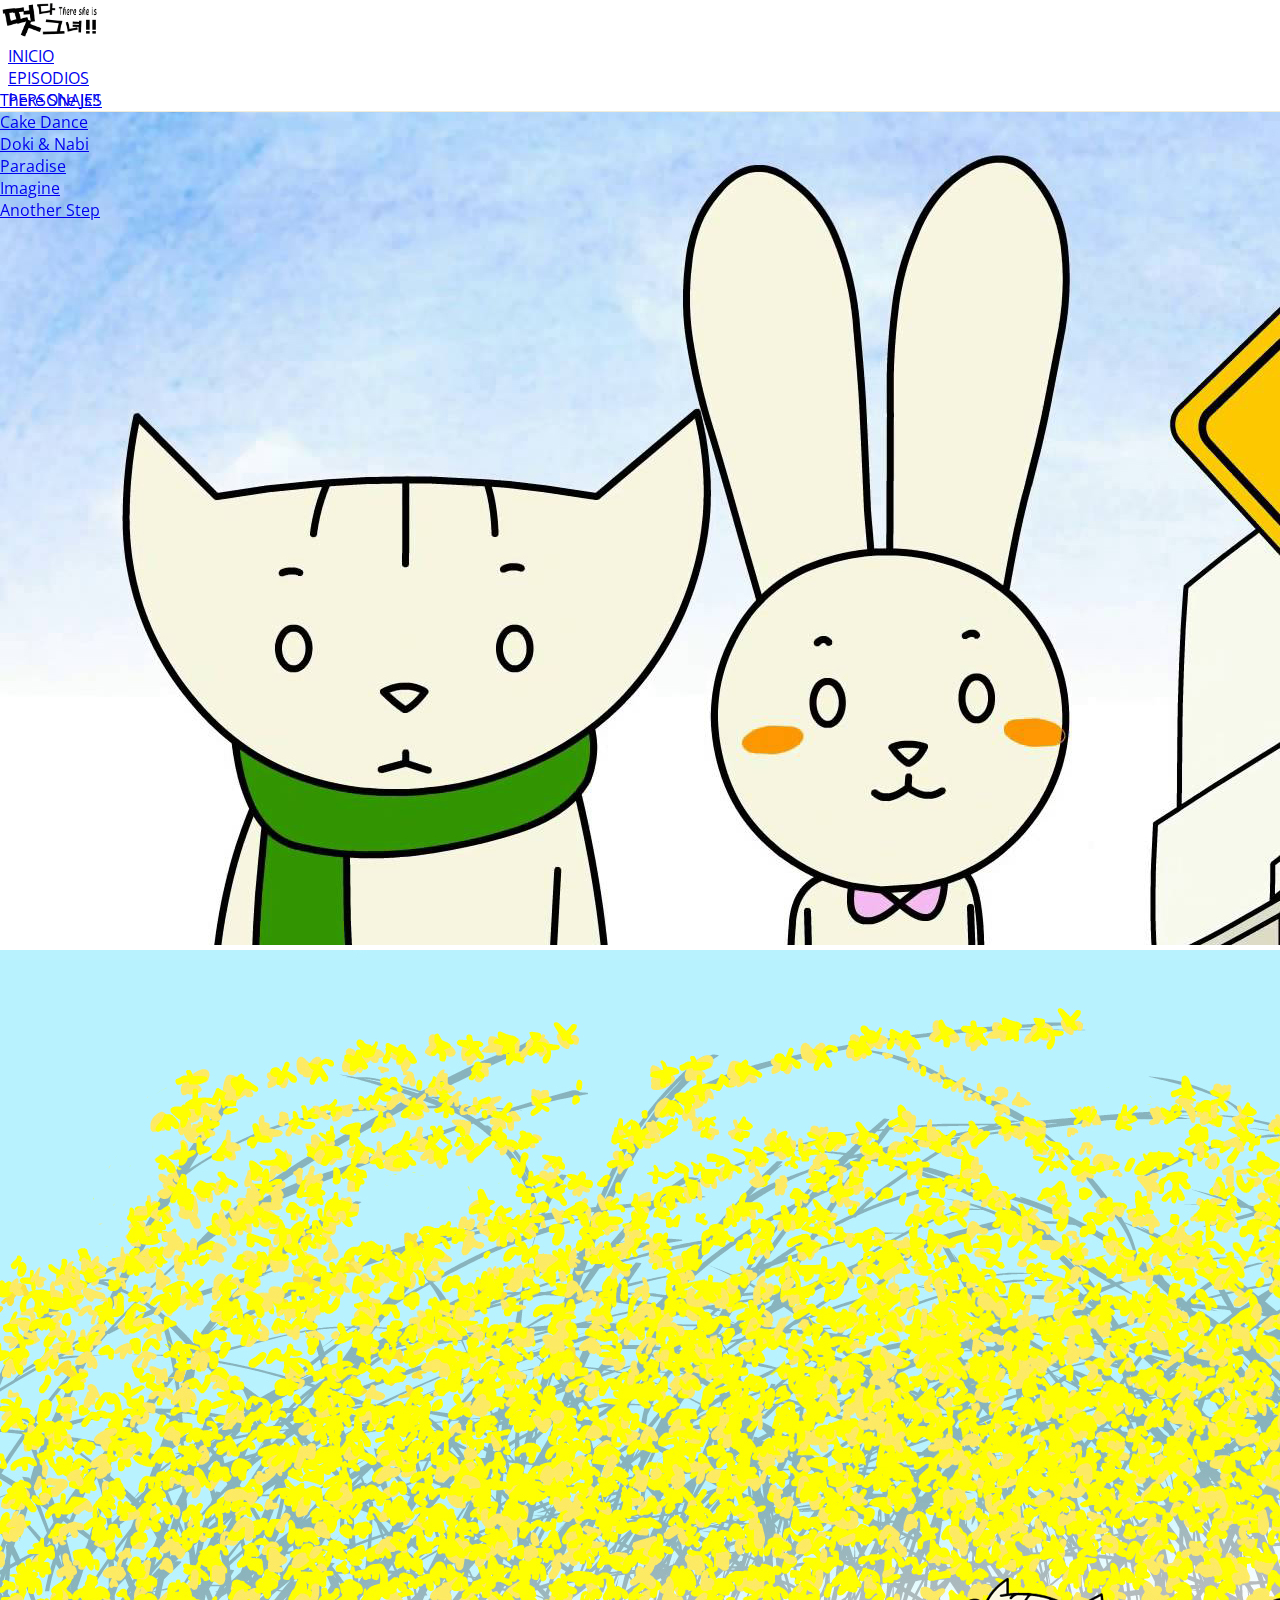
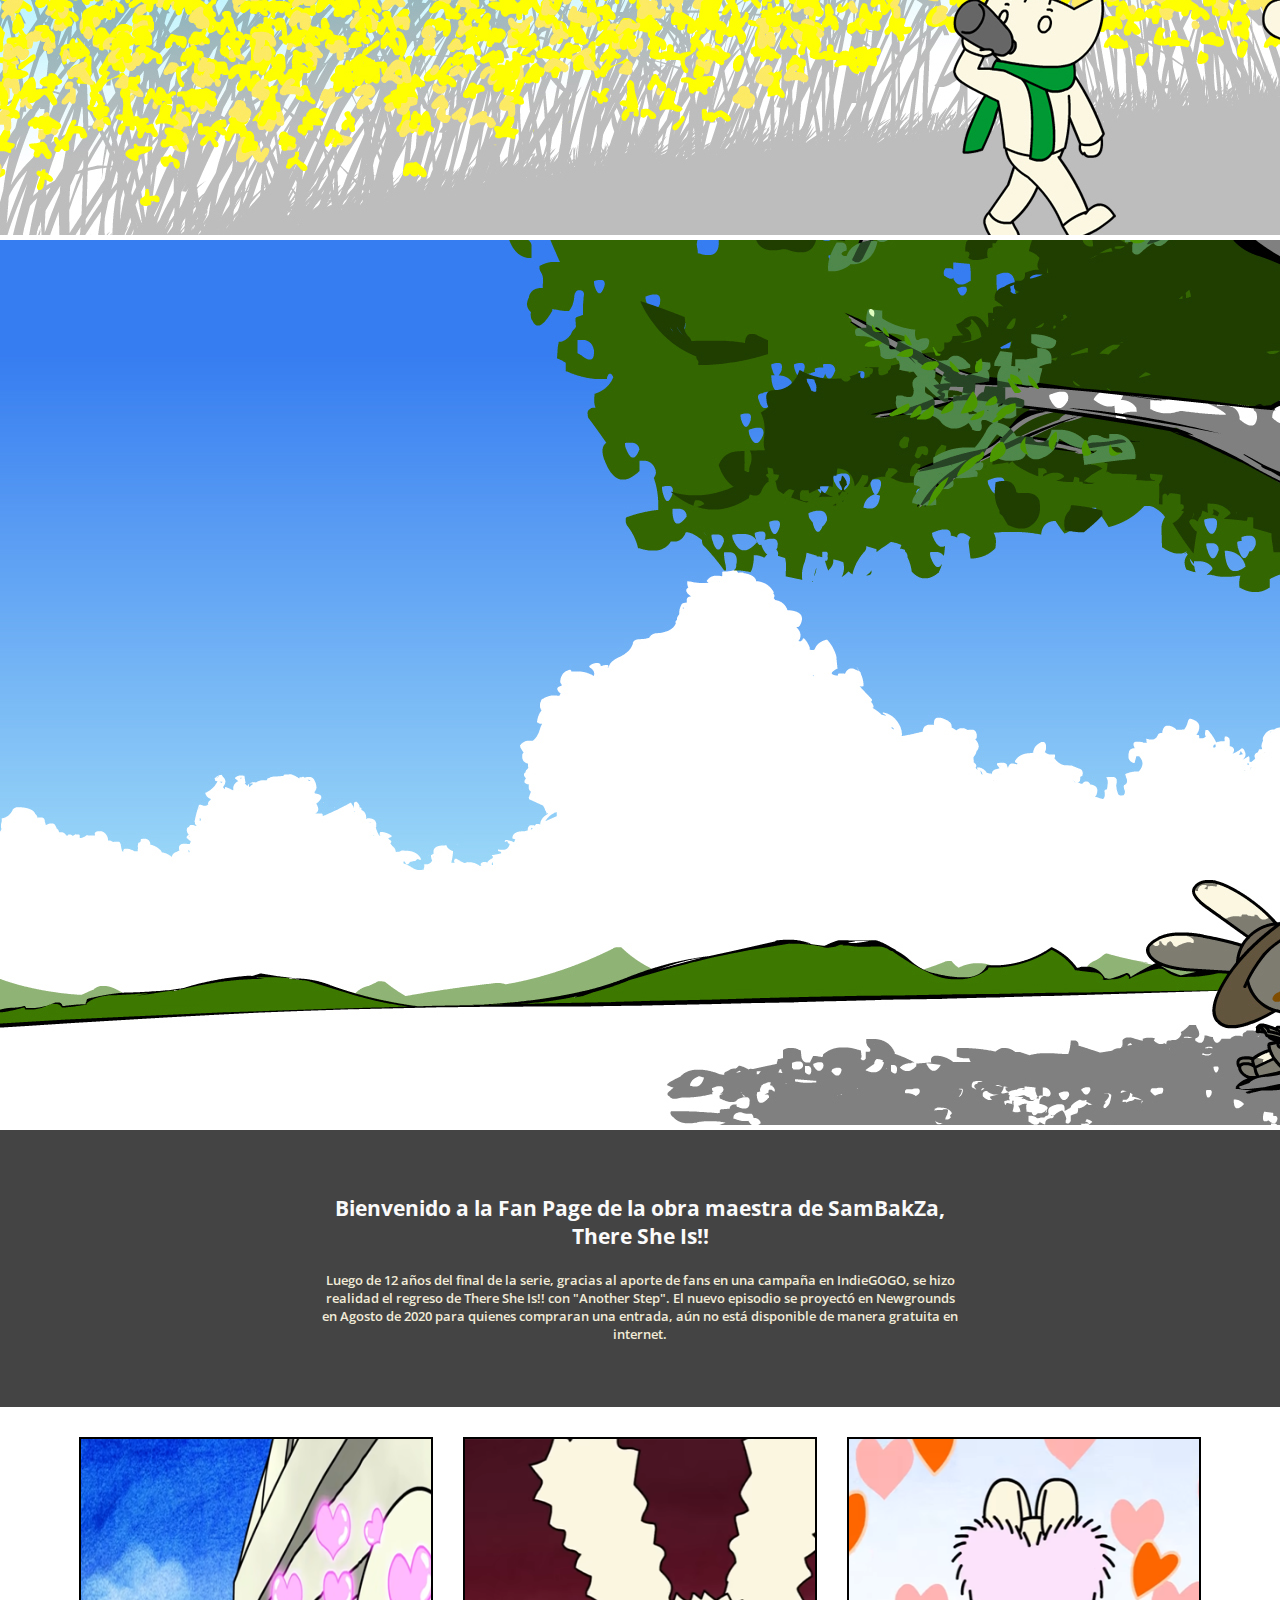
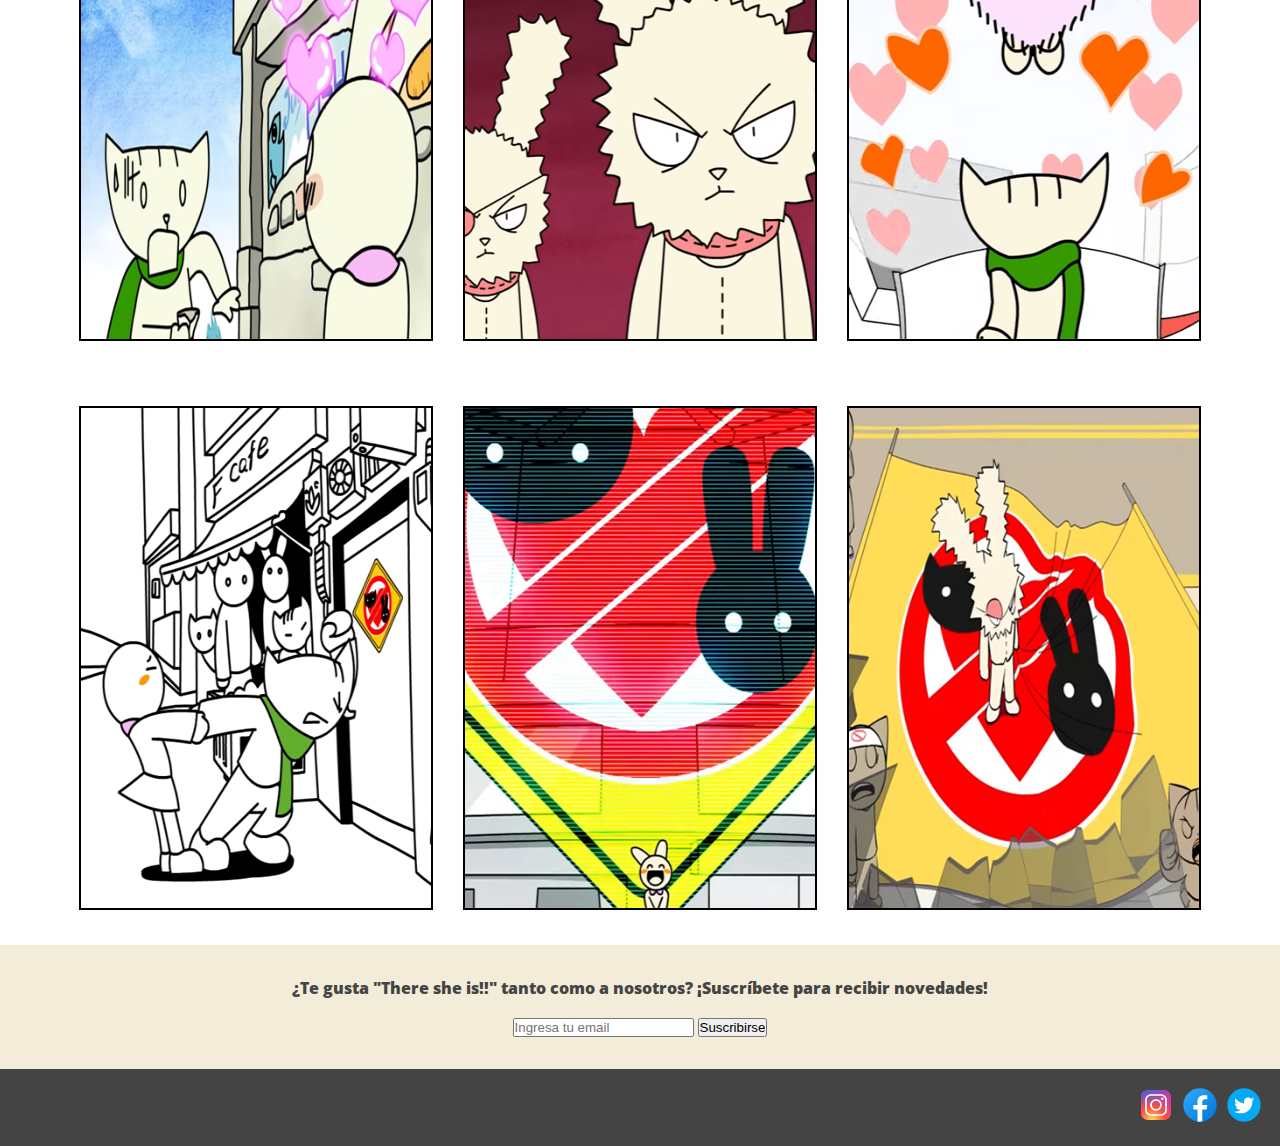
==== index.html @ eb23fb21 "SASS 1" ====
<!DOCTYPE html>
<html lang="en">
<head>
    <meta charset="UTF-8">
    <meta http-equiv="X-UA-Compatible" content="IE=edge">
    <meta name="viewport" content="width=device-width, initial-scale=1.0">
    <title>There she is!!</title>
    <link rel="shortcut icon" href="./img/favicon.png">
    <link href="https://cdn.jsdelivr.net/npm/bootstrap@5.1.3/dist/css/bootstrap.min.css" rel="stylesheet" integrity="sha384-1BmE4kWBq78iYhFldvKuhfTAU6auU8tT94WrHftjDbrCEXSU1oBoqyl2QvZ6jIW3" crossorigin="anonymous">
    <link rel="stylesheet" href="./styles/estilos.css">
</head>

<body>

    <header>
        <nav class="navbar navbar-expand-lg navbar-light navbar-fondo">
            <div class="container-fluid">
                <button class="navbar-toggler" type="button" data-bs-toggle="collapse" data-bs-target="#navbarNav" aria-controls="navbarNav" aria-expanded="false" aria-label="Toggle navigation">
                <span class="navbar-toggler-icon"></span>
                </button>
                <a class="navbar-brand" href="index.html"> <img class="logo-nav" src="img/logo.png" height="40" width="100" alt="">
                </a>
                <div class="collapse navbar-collapse" id="navbarNav">
                    <ul class="navbar-nav">
                        <li class="nav-item">
                            <a class="nav-link active" href="index.html">INICIO</a>
                        </li>
                        <li class="nav-item dropdown">
                            <a class="nav-link active dropdown-toggle" href="#" id="navbarDropdown" role="button" data-bs-toggle="dropdown" aria-expanded="false">
                              EPISODIOS
                            </a>
                            <ul class="dropdown-menu" aria-labelledby="navbarDropdown">
                              <li><a class="dropdown-item" href="./sections/episodio1.html">There She Is!!</a></li>
                              <li><a class="dropdown-item" href="./sections/episodio2.html">Cake Dance</a></li>
                              <li><a class="dropdown-item" href="./sections/episodio3.html">Doki & Nabi</a></li>
                              <li><a class="dropdown-item" href="./sections/episodio4.html">Paradise</a></li>
                              <li><a class="dropdown-item" href="./sections/episodio5.html">Imagine</a></li>
                              <li><a class="dropdown-item disabled" href="#">Another Step</a></li>
                            </ul>
                        </li>
                        <li class="nav-item">
                            <a class="nav-link active" href="./sections/personajes.html">PERSONAJES</a>
                        </li>
                    </ul>
                </div>
            </div>
        </nav>
    </header>
        

    <section class="portada">
        <div id="carouselExampleSlidesOnly" class="carousel slide carousel-fade" data-bs-ride="carousel">
            <div class="carousel-inner">
              <div class="carousel-item active">
                <img src="./img/uno.jpg" class="d-block w-100" alt="...">
              </div>
              <div class="carousel-item">
                <img src="./img/dos.jpg" class="d-block w-100" alt="...">
              </div>
              <div class="carousel-item">
                <img src="./img/tres.jpg" class="d-block w-100" alt="...">
              </div>
            </div>
          </div>
    </section> 

    <section class="bienvenida">
        <h1 class="titulo-bien">Bienvenido a la Fan Page de la obra maestra de SamBakZa, There She Is!!</h1>
        <p class="parrafo-bien">Luego de 12 años del final de la serie, gracias al aporte de fans en una campaña en IndieGOGO, se hizo realidad el regreso de There She Is!! con "Another Step". El nuevo episodio se proyectó en Newgrounds en Agosto de 2020 para quienes compraran una entrada, aún no está disponible de manera gratuita en internet.</p>
    </section>


    <!-- Lista de episodios, el 6 aun no salió, así que diría proximamente -->

    <section id="episodios">
            <div class="caja-poster-episodio">
                <a class=enlacefoto href="./sections/episodio1.html"><img class=poster src="./img/step1.png" alt="poster episodio uno"></a>
            </div>
            <div class="caja-poster-episodio">
                <a class=enlacefoto href="./sections/episodio2.html"><img class=poster src="./img/step2.png" alt="poster episodio dos"></a>
            </div>
            <div class="caja-poster-episodio">
                <a class=enlacefoto href="./sections/episodio3.html"><img class=poster src="./img/step3.png" alt="poster episodio tres"></a>
            </div>
            <div class="caja-poster-episodio">
                <a class=enlacefoto href="./sections/episodio4.html"><img class=poster src="./img/step4.png" alt="poster episodio cuatro"></a>
            </div>
            <div class="caja-poster-episodio">
                <a class=enlacefoto href="./sections/episodio5.html"><img class=poster src="./img/step5.png" alt="poster episodio cinco"></a>
            </div>
            <div class="caja-poster-episodio">
                <img class=poster src="./img/step6.png" alt="poster episodio seis">
            </div>
    </section>

    <!-- Cierra de lista de episodios -->

    <!-- formulario de contacto -->
	<section class="contacto">
		<article>
            <p class="texto-contacto">¿Te gusta "There she is!!" tanto como a nosotros? ¡Suscríbete para recibir novedades!</p>
			<form action="#">
				<label for="email"></label>
				<input class= centrado type="email" placeholder="Ingresa tu email" name="email">
                <input type="submit" value="Suscribirse">
			</form>
		</article>
	<!-- cierre de form contacto -->
    </section>

    <footer>

        <div class="redes">
            <a href="https://www.instagram.com/amalloc.sambakza/" target="_blank"><img class="icon" src="./img/icon_ig.svg" alt="instagram"></a>
            <a href="https://www.facebook.com/Sambakza.net" target="_blank"><img class="icon" src="./img/icon_fb.svg" alt="facebook"></a>
            <a href="https://twitter.com/sambakza" target="_blank"><img class="icon" src="./img/icon_tw.svg" alt="twitter"></a>
        </div>

    </footer>

    <script src="https://cdn.jsdelivr.net/npm/bootstrap@5.1.3/dist/js/bootstrap.bundle.min.js" integrity="sha384-ka7Sk0Gln4gmtz2MlQnikT1wXgYsOg+OMhuP+IlRH9sENBO0LRn5q+8nbTov4+1p" crossorigin="anonymous"></script>

</body>
</html>
---- styles/estilos.css ----
@charset "UTF-8";
@import url("https://fonts.googleapis.com/css2?family=Open+Sans:wght@300&display=swap");
* {
  padding: 0;
  margin: 0;
}

body {
  min-height: 100vh;
  font-family: "Open Sans", sans-serif;
}
body header {
  position: fixed;
  width: 100%;
  top: 0;
  z-index: 20;
  border-bottom: 1px solid #F2ECD8;
  /*cambio de tamaño de la navbar*/
  /*cierre cambio de tamaño de la navbar*/
}
body header .navbar-fondo {
  background-color: #ffffff;
}
@media (min-width: 720px) {
  body header .navbar-expand-lg .navbar-collapse {
    display: flex !important;
    flex-basis: auto;
  }
  body header .navbar-expand-lg .navbar-toggler {
    display: none;
  }
  body header .navbar-expand-lg .navbar-nav {
    flex-direction: row;
  }
  body header .navbar-expand-lg .navbar-nav .nav-link {
    padding-right: 0.5rem;
    padding-left: 0.5rem;
  }
  body header .navbar-expand-lg .navbar-nav .dropdown-menu {
    position: absolute;
  }
}
body .contacto {
  background-color: #F2ECD8;
  text-align: center;
  color: rgb(68, 68, 68);
  font-weight: 900;
  padding: 2em;
}
body .contacto .texto-contacto {
  margin-bottom: 1em;
}
body footer {
  background-color: rgb(68, 68, 68);
  margin-bottom: 0;
  display: flex;
  justify-content: flex-end;
  padding: 1em;
  margin-top: 0;
}
body footer .icon {
  width: 40px;
}

.portada {
  margin-top: 60px;
}

.bienvenida {
  background-color: rgb(68, 68, 68);
  text-align: center;
  padding: 5%;
}
@media (min-width: 768px) {
  .bienvenida {
    padding: 5% 15%;
  }
}
@media (min-width: 1024px) {
  .bienvenida {
    padding: 5% 25%;
  }
}
.bienvenida .titulo-bien {
  color: #fafafa;
  font-size: 1.3em;
  margin-bottom: 1em;
}
.bienvenida .parrafo-bien {
  color: #F2ECD8;
  font-size: 0.8em;
  font-weight: 600;
}

#episodios {
  display: grid;
  justify-items: center;
}
@media (min-width: 768px) {
  #episodios {
    display: grid;
    grid-template-columns: 1fr 1fr;
  }
}
@media (min-width: 1024px) {
  #episodios {
    display: grid;
    grid-template-columns: 1fr 1fr 1fr;
  }
}
@media (min-width: 1200px) {
  #episodios {
    padding: 0 5%;
  }
}
#episodios .caja-poster-episodio {
  margin: 30px 0px;
}
#episodios .caja-poster-episodio .poster {
  width: 300px;
  height: 450px;
  border: 2px solid black;
  transition: all 1s;
}
#episodios .caja-poster-episodio .poster:hover {
  transform: scale(1.1);
}
@media (min-width: 1200px) {
  #episodios .caja-poster-episodio .poster {
    width: 350px;
    height: 500px;
  }
}

.caja-personajes {
  margin-top: 60px;
}
.caja-personajes .box-foto {
  display: flex;
  justify-content: center;
  padding: 1em 0;
}
@media (min-width: 768px) {
  .caja-personajes .box-foto {
    padding: 0;
    border: 2px solid black;
  }
}
.caja-personajes .descripcion-per,
.caja-personajes .descripcion-per2 {
  display: flex;
  flex-direction: column;
  align-items: center;
  text-align: justify;
  background-color: #F2ECD8;
  padding: 5% 10%;
}
@media (min-width: 1200px) {
  .caja-personajes .descripcion-per,
.caja-personajes .descripcion-per2 {
    width: 100%;
  }
}
.caja-personajes .descripcion-per .titulo-per,
.caja-personajes .descripcion-per2 .titulo-per {
  margin-bottom: 0.5em;
}
@media (min-width: 768px) {
  .caja-personajes .fondo-per, .caja-personajes .fondo-per2 {
    display: flex;
    align-items: center;
    padding: 2em 5em;
  }
}
@media (min-width: 1024px) {
  .caja-personajes .fondo-per, .caja-personajes .fondo-per2 {
    padding: 2em 6em;
  }
}
@media (min-width: 1200px) {
  .caja-personajes .fondo-per, .caja-personajes .fondo-per2 {
    padding: 3em 7em;
  }
}
@media (min-width: 768px) {
  .caja-personajes .fondo-per {
    background-color: #F2ECD8;
  }
}
@media (min-width: 768px) {
  .caja-personajes .descripcion-per2 {
    background-color: #ffffff;
  }
}

@media (max-width: 768px) {
  .contacto-personajes {
    background-color: #fafafa !important;
  }
}

.contenedor-episodio {
  display: flex;
  background-color: #F2ECD8;
  margin-top: 60px;
}
@media (min-width: 500px) {
  .contenedor-episodio {
    display: flex;
    background-color: #F2ECD8;
    margin-top: 60px;
  }
}
.contenedor-episodio .margen-ep {
  display: grid;
  margin: 30px 10%;
  justify-items: center;
}
@media (min-width: 500px) {
  .contenedor-episodio .margen-ep {
    display: flex;
  }
}
.contenedor-episodio .margen-ep .foto-portada {
  height: 300px;
}
.contenedor-episodio .margen-ep .descripcion-ep {
  display: flex;
  margin-top: 5%;
  font-size: 15px;
  flex-direction: column;
  align-items: center;
}
@media (min-width: 500px) {
  .contenedor-episodio .margen-ep .descripcion-ep {
    display: flex;
    margin-top: 0;
    margin-left: 5%;
    font-size: 13px;
    align-items: flex-start;
  }
}
@media (min-width: 720px) {
  .contenedor-episodio .margen-ep .descripcion-ep {
    font-size: 90%;
  }
}
@media (min-width: 768px) {
  .contenedor-episodio .margen-ep .descripcion-ep {
    font-size: 100%;
  }
}
@media (min-width: 1024px) {
  .contenedor-episodio .margen-ep .descripcion-ep {
    font-size: 130%;
  }
}
.contenedor-episodio .margen-ep .descripcion-ep .desc-ep {
  text-align: justify;
}

.box-video {
  display: flex;
  justify-content: center;
  margin: 30px 10%;
  flex-direction: column;
}
.box-video .contenedor-video {
  display: flex;
  justify-content: center;
  width: 100%;
  margin-bottom: 30px;
  height: 280px;
}
@media (min-width: 500px) {
  .box-video .contenedor-video {
    height: 300px;
  }
}
@media (min-width: 720px) {
  .box-video .contenedor-video {
    height: 450px;
  }
}
@media (min-width: 1200px) {
  .box-video .contenedor-video {
    height: 800px;
  }
}
.box-video .contenedor-video iframe {
  width: 100%;
}
@media (min-width: 500px) {
  .box-video .botones {
    display: flex;
    justify-content: space-between;
  }
}
@media (min-width: 500px) {
  .box-video .botones-ep1 {
    display: flex;
    justify-content: flex-end;
  }
}
@media (min-width: 500px) {
  .box-video .botones-ep5 {
    display: flex;
    justify-content: flex-start;
  }
}
.box-video .enlace-boton {
  text-decoration: none;
  text-align: center;
}
.box-video .enlace-boton .boton-izq, .box-video .enlace-boton .boton-der {
  color: rgb(68, 68, 68);
  font-weight: 600;
  border-radius: 20px;
  background-color: #F2ECD8;
  transition: all 0.5s;
}
.box-video .enlace-boton .boton-izq:hover, .box-video .enlace-boton .boton-der:hover {
  transform: scale(0.9);
}/*# sourceMappingURL=estilos.css.map */
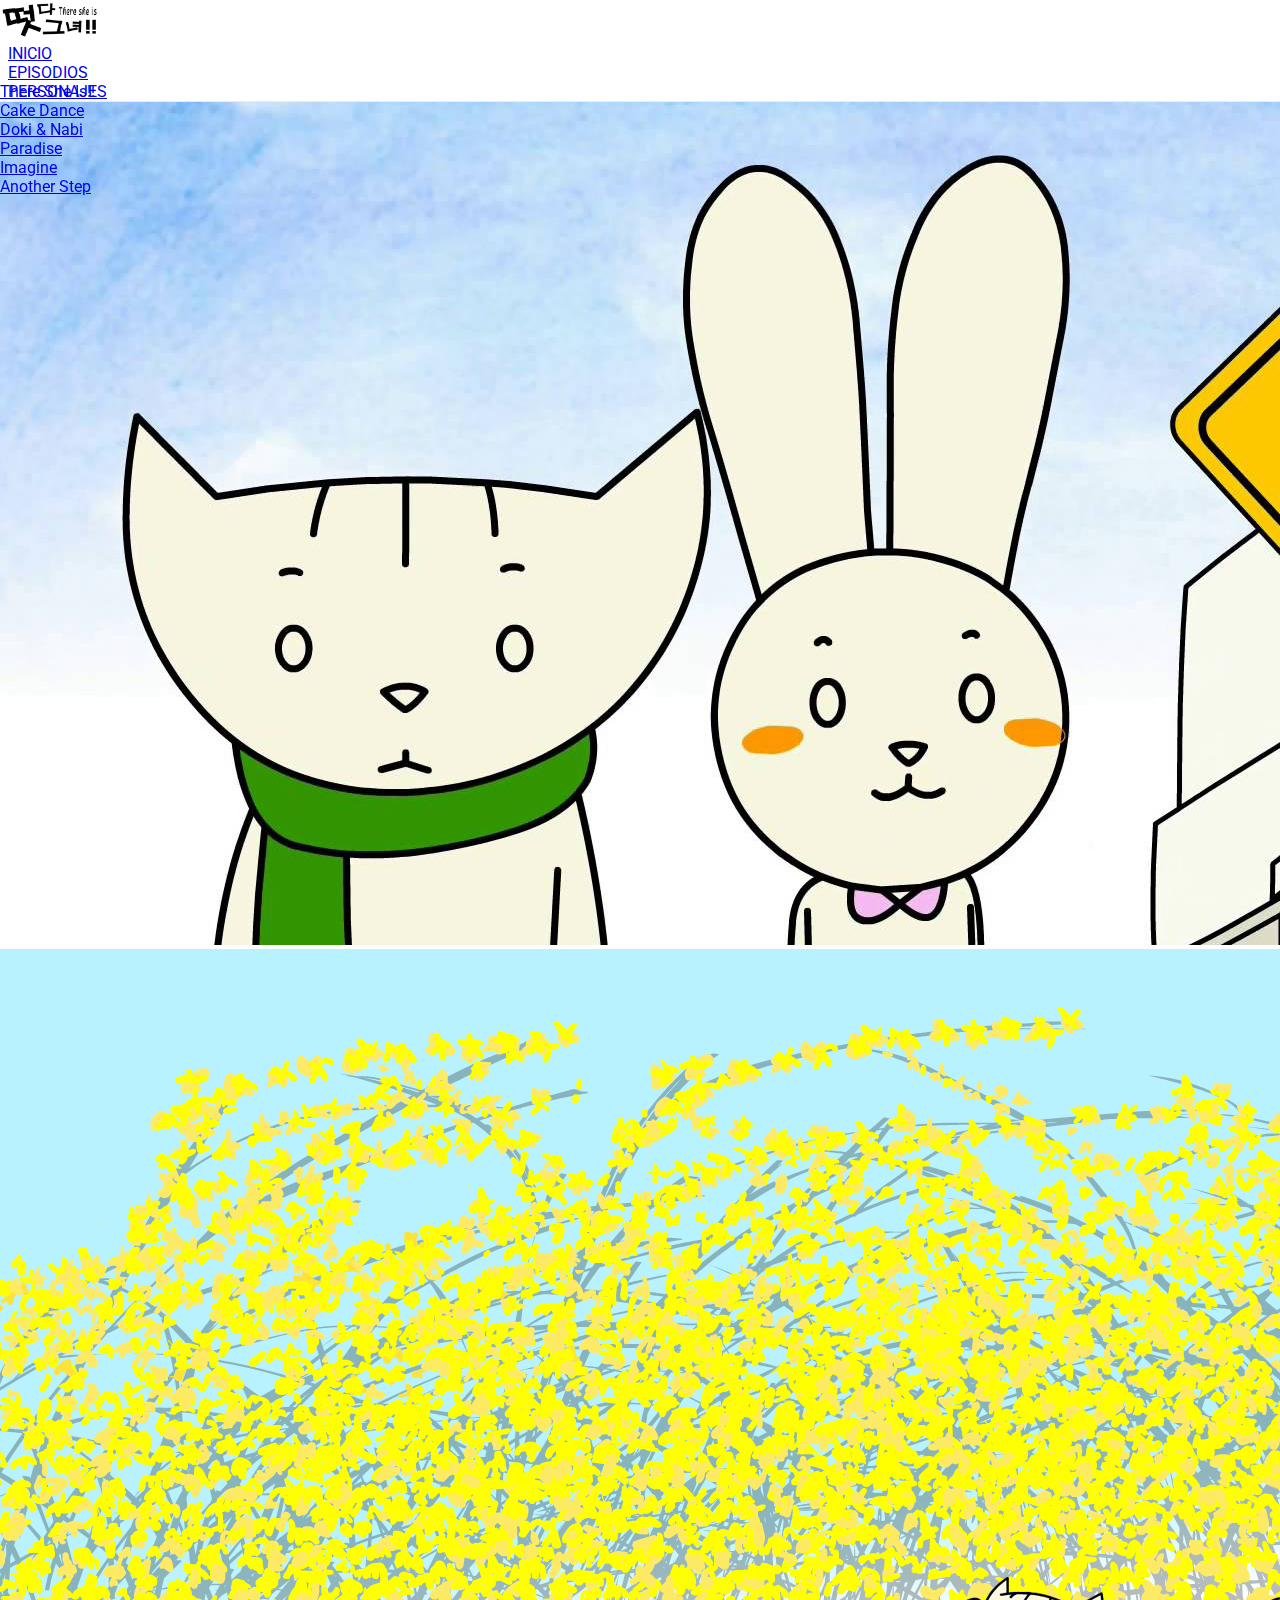
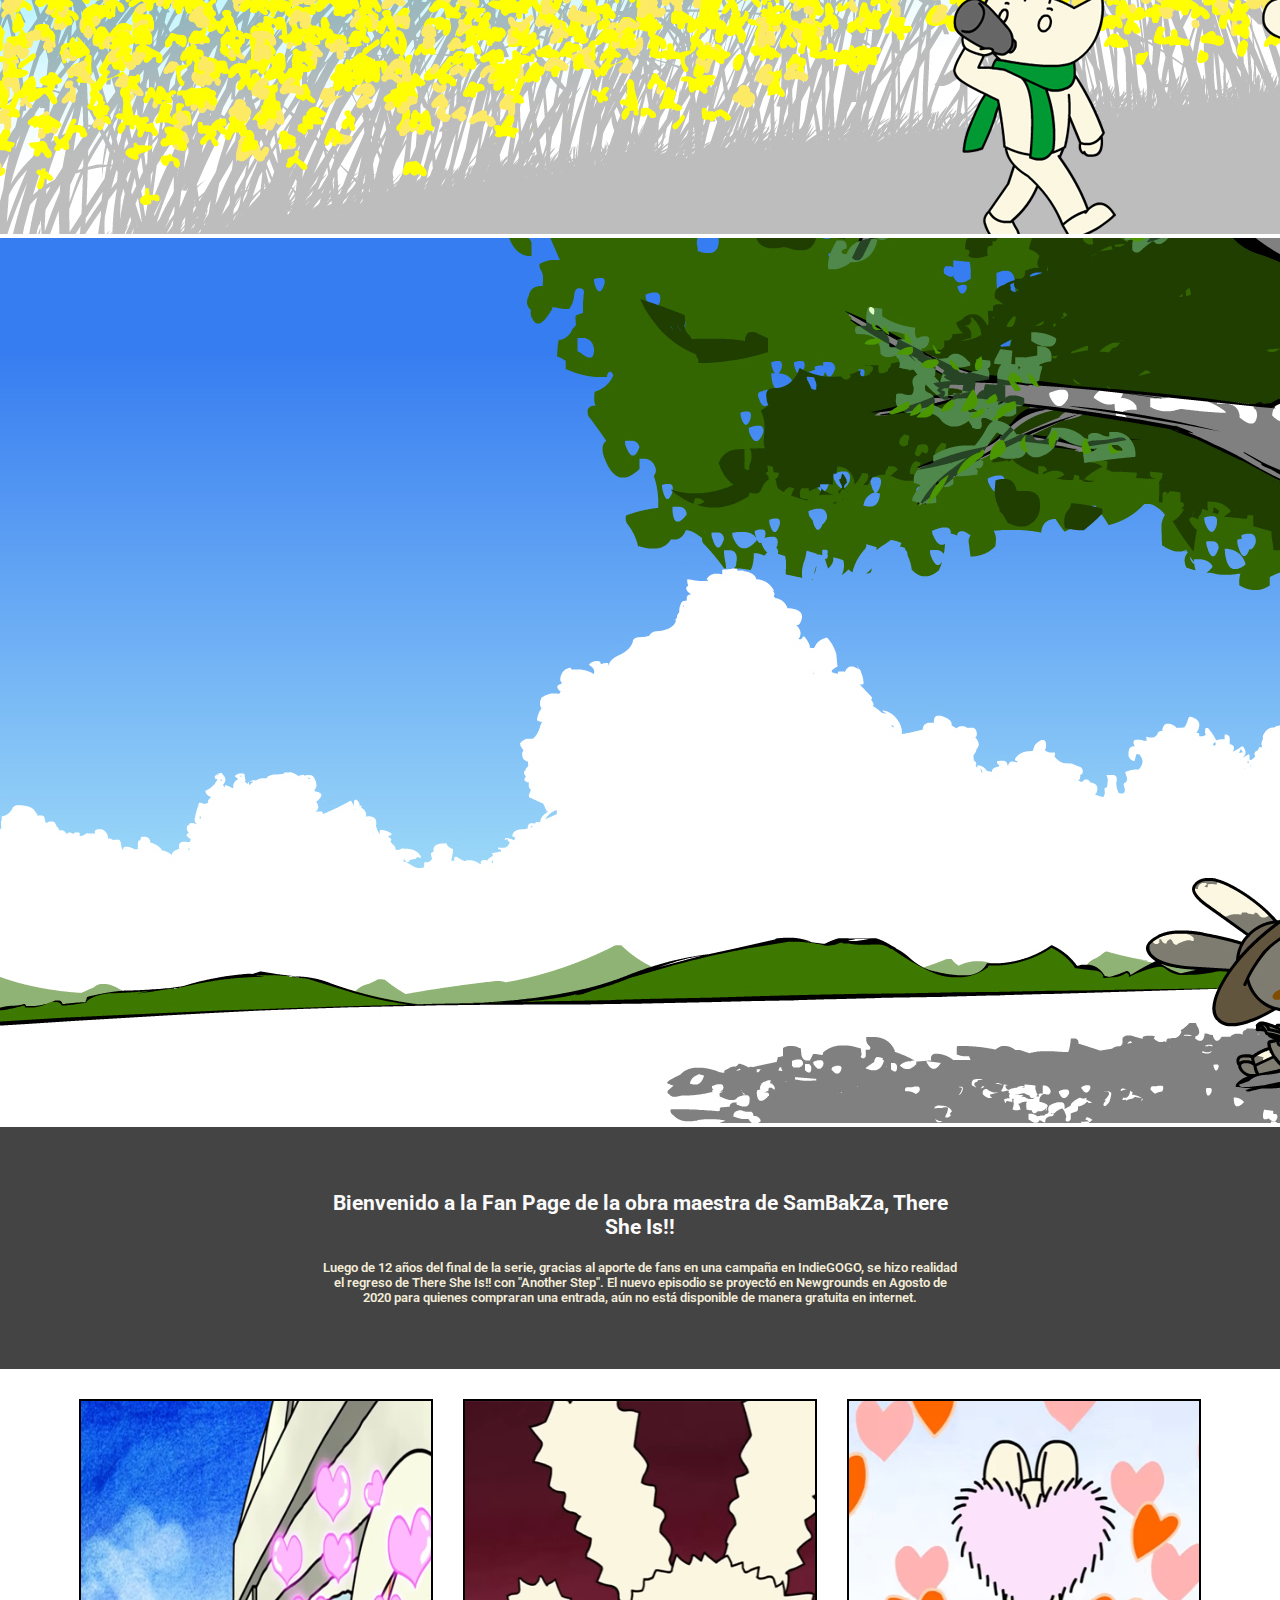
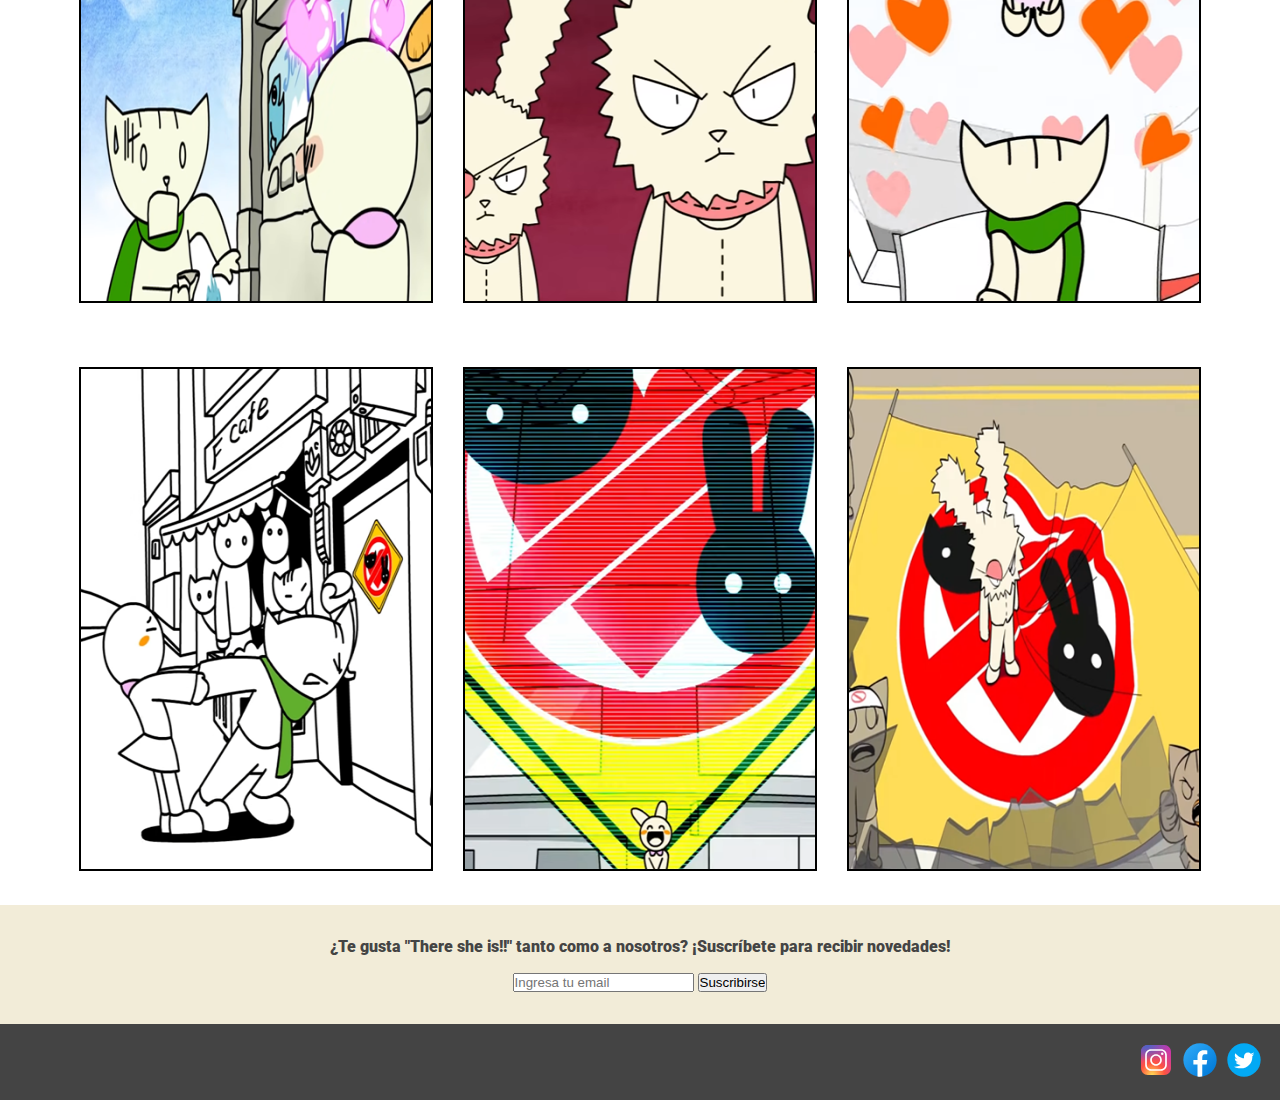
==== commit d16acf0b: "tercera pre entrega fix" ====
--- a/index.html
+++ b/index.html
@@ -4,10 +4,19 @@
     <meta charset="UTF-8">
     <meta http-equiv="X-UA-Compatible" content="IE=edge">
     <meta name="viewport" content="width=device-width, initial-scale=1.0">
-    <title>There she is!!</title>
+    <title>There she is!! - Inicio</title>
+    <meta name="description" content="Fanpage dedicada a, la obra maestra de Sambakza, There She Is!!. ¡Mira los episodios aquí!">
+    <meta name="author" content="Axel Reartes">
+    <meta name="copyright" content="Axel Reartes">
     <link rel="shortcut icon" href="./img/favicon.png">
     <link href="https://cdn.jsdelivr.net/npm/bootstrap@5.1.3/dist/css/bootstrap.min.css" rel="stylesheet" integrity="sha384-1BmE4kWBq78iYhFldvKuhfTAU6auU8tT94WrHftjDbrCEXSU1oBoqyl2QvZ6jIW3" crossorigin="anonymous">
     <link rel="stylesheet" href="./styles/estilos.css">
+    <!-- open graph-->
+    <meta property="0g:title" content="There She Is!!">
+    <meta property="0g:description" content="Fanpage dedicada a, la obra maestra de Sambakza, There She Is!!. ¡Mira los episodios aquí!">
+    <meta property="0g:img" content="https://theresheis.netlify.app/img/uno.jpg">
+    <meta property="0g:url" content="https://theresheis.netlify.app/index.html">
+    <meta property="0g:locale" content="es_Es">
 </head>
 
 <body>
@@ -18,7 +27,7 @@
                 <button class="navbar-toggler" type="button" data-bs-toggle="collapse" data-bs-target="#navbarNav" aria-controls="navbarNav" aria-expanded="false" aria-label="Toggle navigation">
                 <span class="navbar-toggler-icon"></span>
                 </button>
-                <a class="navbar-brand" href="index.html"> <img class="logo-nav" src="img/logo.png" height="40" width="100" alt="">
+                <a class="navbar-brand" href="index.html"> <img class="logo-nav" src="img/logo.png" alt="Logo de There She Is!!">
                 </a>
                 <div class="collapse navbar-collapse" id="navbarNav">
                     <ul class="navbar-nav">
@@ -52,13 +61,13 @@
         <div id="carouselExampleSlidesOnly" class="carousel slide carousel-fade" data-bs-ride="carousel">
             <div class="carousel-inner">
               <div class="carousel-item active">
-                <img src="./img/uno.jpg" class="d-block w-100" alt="...">
+                <img src="./img/uno.jpg" class="d-block w-100" alt="Doki y Nabi junto a un cartel que prohibe las parejas de distintas especies">
               </div>
               <div class="carousel-item">
-                <img src="./img/dos.jpg" class="d-block w-100" alt="...">
+                <img src="./img/dos.jpg" class="d-block w-100" alt="Doki y Nabi de paseo">
               </div>
               <div class="carousel-item">
-                <img src="./img/tres.jpg" class="d-block w-100" alt="...">
+                <img src="./img/tres.jpg" class="d-block w-100" alt="Doki y Nabi descansando">
               </div>
             </div>
           </div>
@@ -74,22 +83,22 @@
 
     <section id="episodios">
             <div class="caja-poster-episodio">
-                <a class=enlacefoto href="./sections/episodio1.html"><img class=poster src="./img/step1.png" alt="poster episodio uno"></a>
+                <a class=enlacefoto href="./sections/episodio1.html"><img class=poster loading="lazy" src="./img/step1.png" alt="poster episodio uno"></a>
             </div>
             <div class="caja-poster-episodio">
-                <a class=enlacefoto href="./sections/episodio2.html"><img class=poster src="./img/step2.png" alt="poster episodio dos"></a>
+                <a class=enlacefoto href="./sections/episodio2.html"><img class=poster loading="lazy" src="./img/step2.png" alt="poster episodio dos"></a>
             </div>
             <div class="caja-poster-episodio">
-                <a class=enlacefoto href="./sections/episodio3.html"><img class=poster src="./img/step3.png" alt="poster episodio tres"></a>
+                <a class=enlacefoto href="./sections/episodio3.html"><img class=poster loading="lazy" src="./img/step3.png" alt="poster episodio tres"></a>
             </div>
             <div class="caja-poster-episodio">
-                <a class=enlacefoto href="./sections/episodio4.html"><img class=poster src="./img/step4.png" alt="poster episodio cuatro"></a>
+                <a class=enlacefoto href="./sections/episodio4.html"><img class=poster loading="lazy" src="./img/step4.png" alt="poster episodio cuatro"></a>
             </div>
             <div class="caja-poster-episodio">
-                <a class=enlacefoto href="./sections/episodio5.html"><img class=poster src="./img/step5.png" alt="poster episodio cinco"></a>
+                <a class=enlacefoto href="./sections/episodio5.html"><img class=poster loading="lazy" src="./img/step5.png" alt="poster episodio cinco"></a>
             </div>
             <div class="caja-poster-episodio">
-                <img class=poster src="./img/step6.png" alt="poster episodio seis">
+                <img class=poster loading="lazy" src="./img/step6.png" alt="poster episodio seis">
             </div>
     </section>
 
--- a/styles/estilos.css
+++ b/styles/estilos.css
@@ -1,13 +1,29 @@
-@charset "UTF-8";
-@import url("https://fonts.googleapis.com/css2?family=Open+Sans:wght@300&display=swap");
+@import url("https://fonts.googleapis.com/css2?family=Open+Sans:wght@300&family=Roboto:wght@100;300;700;900&display=swap");
+.footer-ext, body footer {
+  background-color: rgb(68, 68, 68);
+  margin-bottom: 0;
+  display: flex;
+  justify-content: flex-end;
+  padding: 1em;
+  margin-top: 0;
+}
+
 * {
   padding: 0;
   margin: 0;
 }
 
+p {
+  margin: 0;
+}
+
+h1, h2, h3 {
+  margin: 0;
+}
+
 body {
   min-height: 100vh;
-  font-family: "Open Sans", sans-serif;
+  font-family: "Roboto", sans-serif;
 }
 body header {
   position: fixed;
@@ -15,11 +31,13 @@
   top: 0;
   z-index: 20;
   border-bottom: 1px solid #F2ECD8;
-  /*cambio de tamaño de la navbar*/
-  /*cierre cambio de tamaño de la navbar*/
 }
 body header .navbar-fondo {
   background-color: #ffffff;
+}
+body header .navbar-fondo .logo-nav {
+  width: 100px;
+  height: 40px;
 }
 @media (min-width: 720px) {
   body header .navbar-expand-lg .navbar-collapse {
@@ -50,14 +68,6 @@
 body .contacto .texto-contacto {
   margin-bottom: 1em;
 }
-body footer {
-  background-color: rgb(68, 68, 68);
-  margin-bottom: 0;
-  display: flex;
-  justify-content: flex-end;
-  padding: 1em;
-  margin-top: 0;
-}
 body footer .icon {
   width: 40px;
 }
@@ -163,7 +173,7 @@
 }
 .caja-personajes .descripcion-per .titulo-per,
 .caja-personajes .descripcion-per2 .titulo-per {
-  margin-bottom: 0.5em;
+  font-size: 40px;
 }
 @media (min-width: 768px) {
   .caja-personajes .fondo-per, .caja-personajes .fondo-per2 {
@@ -290,6 +300,12 @@
 .box-video .contenedor-video iframe {
   width: 100%;
 }
+.box-video .botones .enlace-boton .boton-izq {
+  margin-bottom: 10px;
+}
+.box-video .botones .boton-izq, .box-video .botones .boton-der {
+  padding: 5px;
+}
 @media (min-width: 500px) {
   .box-video .botones {
     display: flex;
@@ -302,11 +318,17 @@
     justify-content: flex-end;
   }
 }
+.box-video .botones-ep1 .enlace-boton .boton-der {
+  padding: 5px;
+}
 @media (min-width: 500px) {
   .box-video .botones-ep5 {
     display: flex;
     justify-content: flex-start;
   }
+}
+.box-video .botones-ep5 .enlace-boton .boton-izq {
+  padding: 5px;
 }
 .box-video .enlace-boton {
   text-decoration: none;
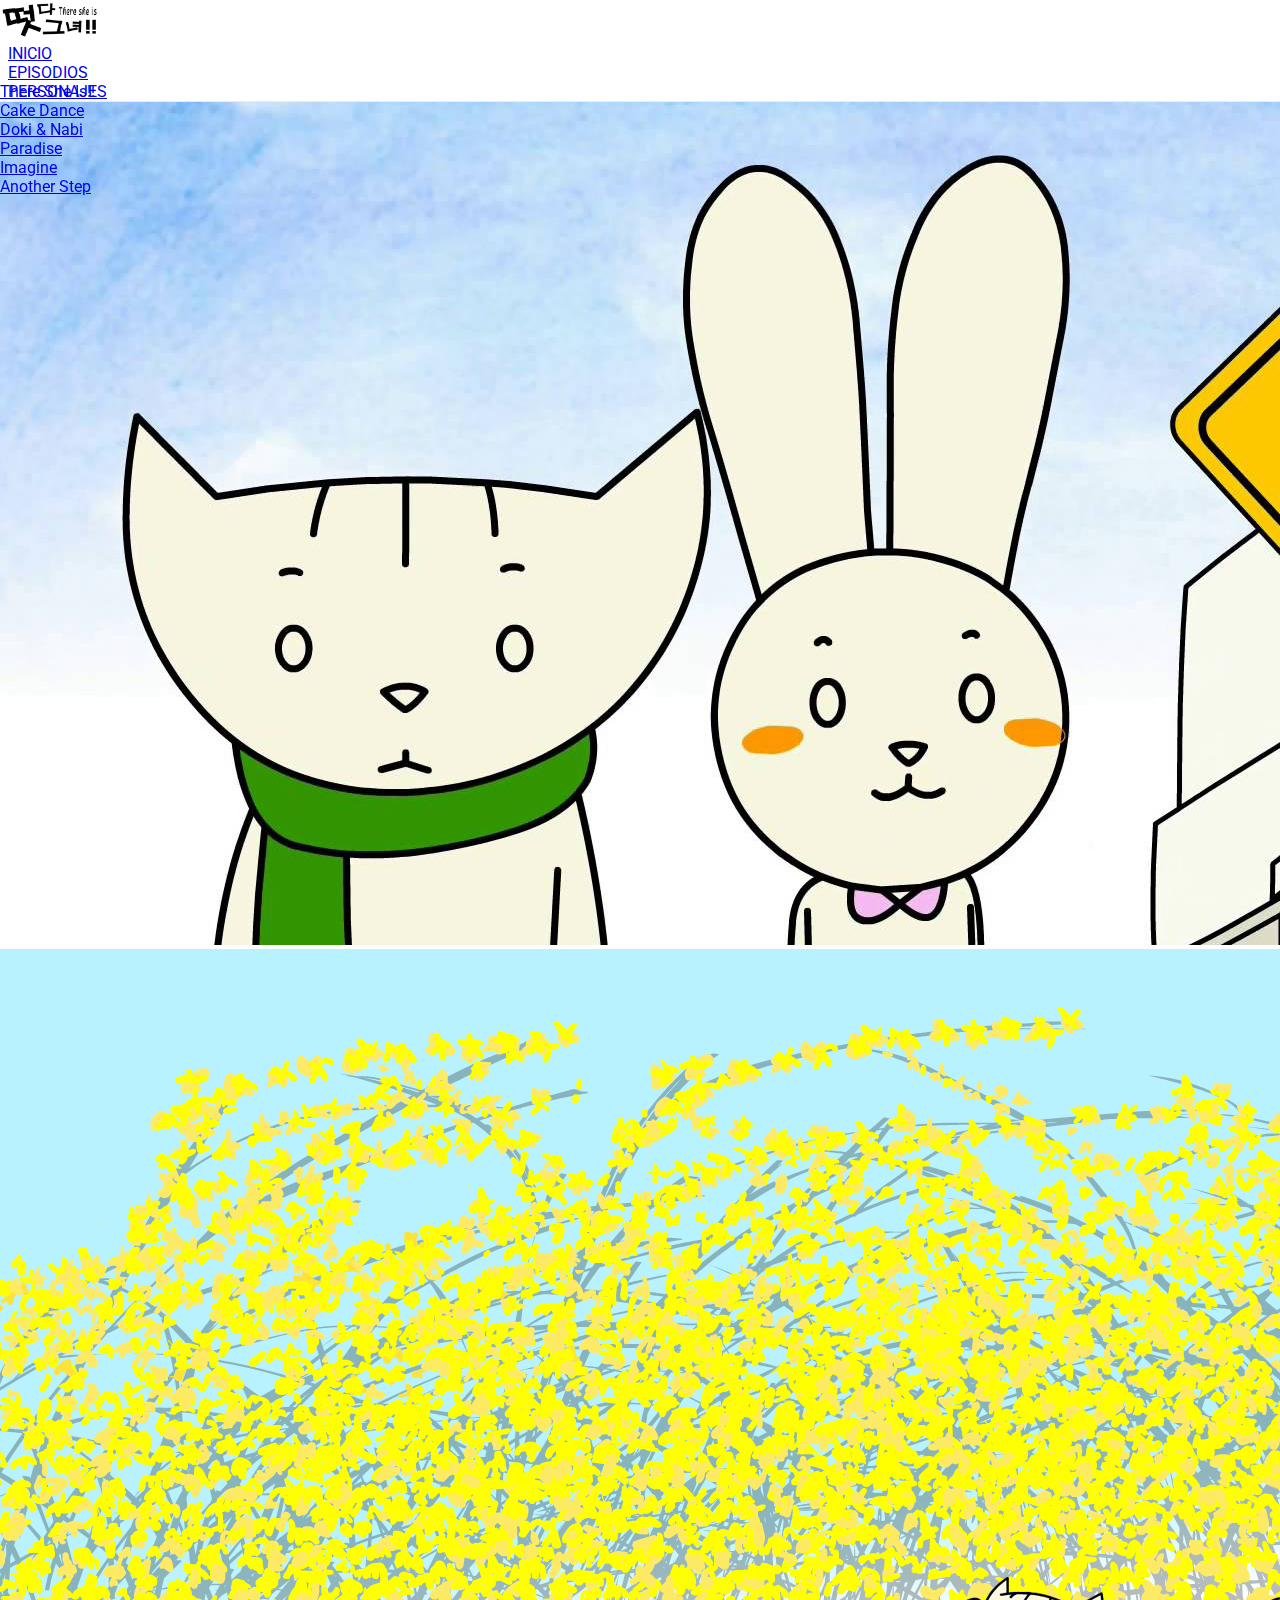
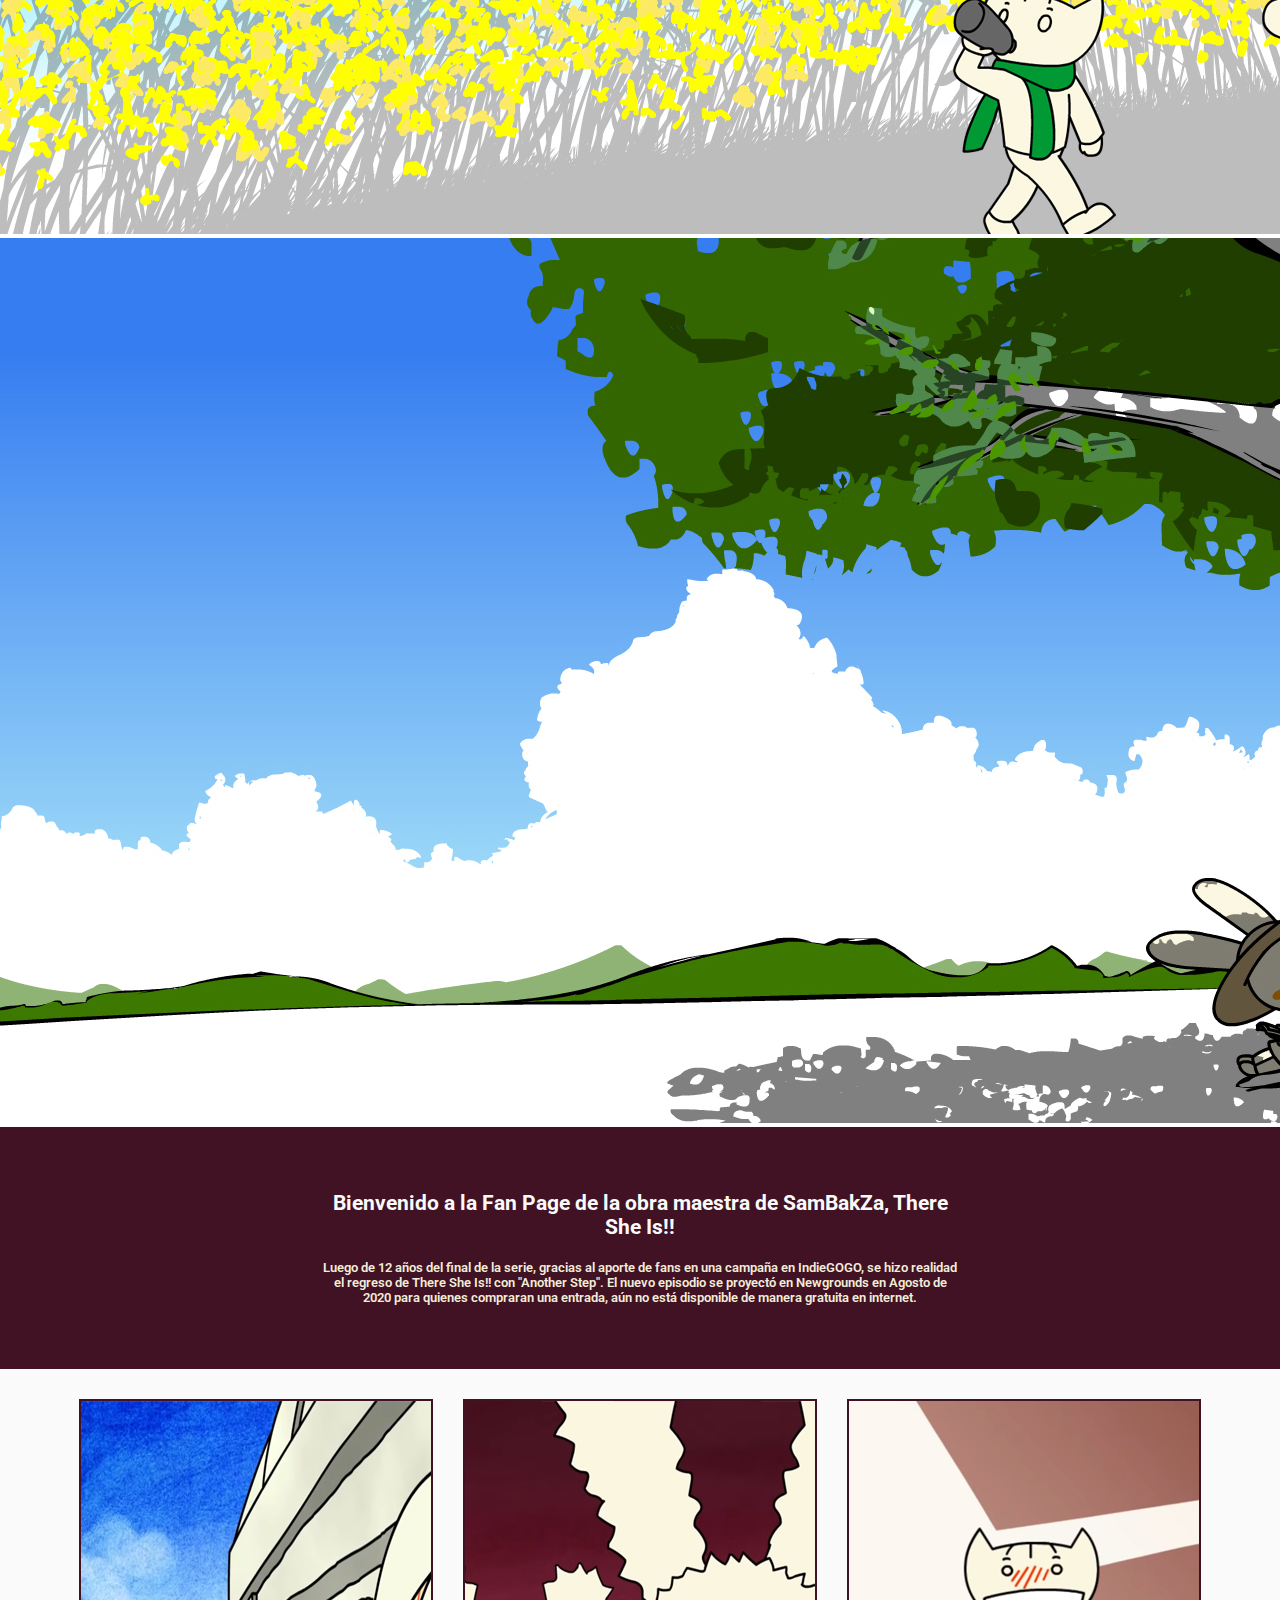
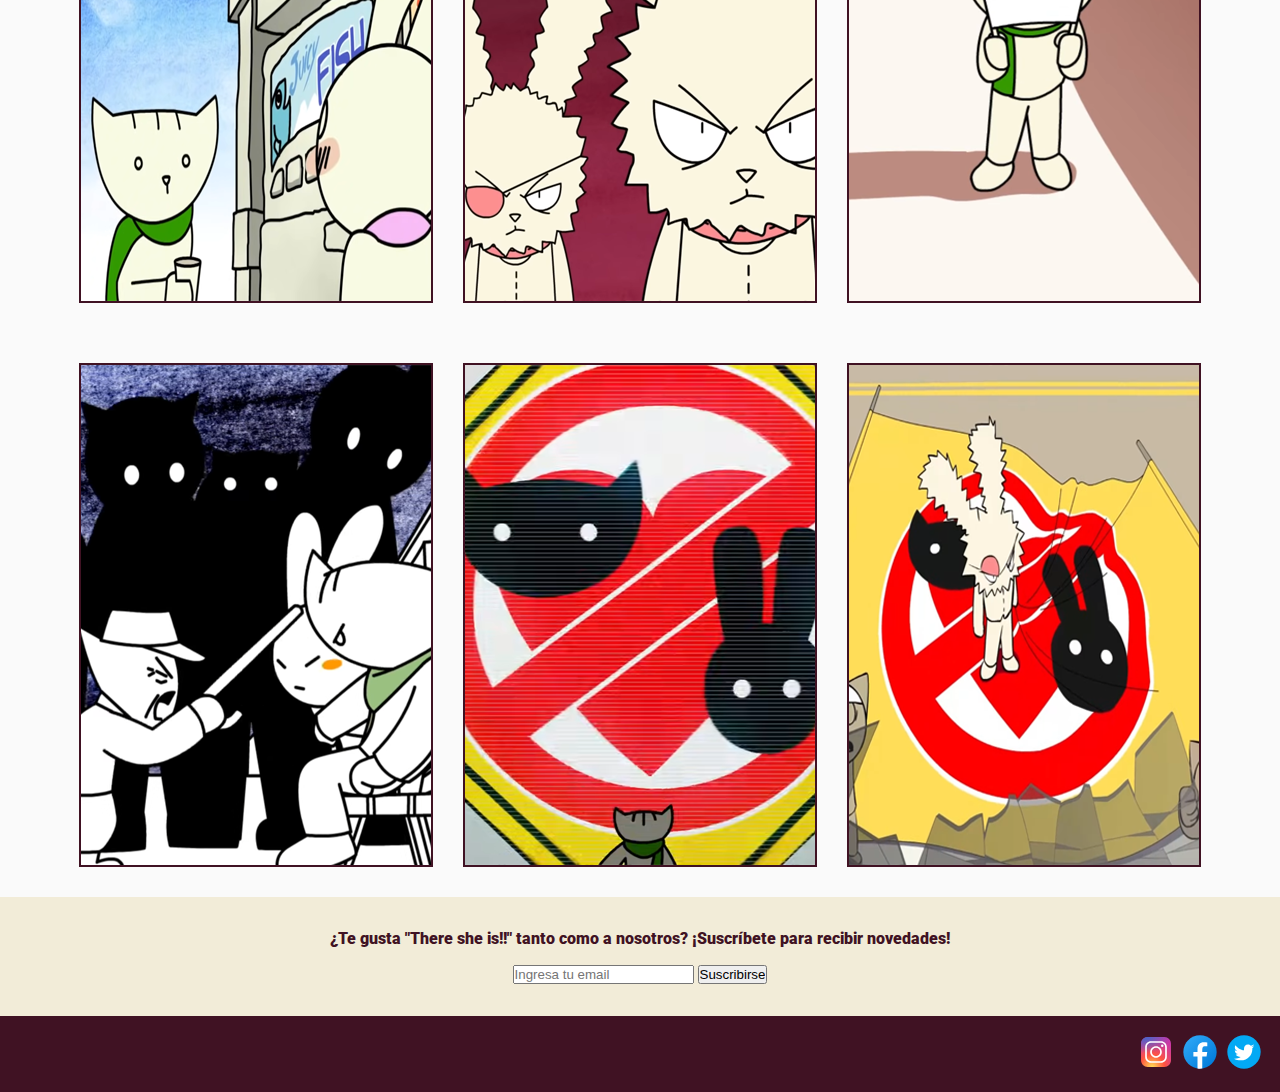
==== commit f5d71006: "cambio de posters y hover en el index" ====
--- a/index.html
+++ b/index.html
@@ -82,23 +82,29 @@
     <!-- Lista de episodios, el 6 aun no salió, así que diría proximamente -->
 
     <section id="episodios">
-            <div class="caja-poster-episodio">
-                <a class=enlacefoto href="./sections/episodio1.html"><img class=poster loading="lazy" src="./img/step1.png" alt="poster episodio uno"></a>
-            </div>
-            <div class="caja-poster-episodio">
-                <a class=enlacefoto href="./sections/episodio2.html"><img class=poster loading="lazy" src="./img/step2.png" alt="poster episodio dos"></a>
-            </div>
-            <div class="caja-poster-episodio">
-                <a class=enlacefoto href="./sections/episodio3.html"><img class=poster loading="lazy" src="./img/step3.png" alt="poster episodio tres"></a>
-            </div>
-            <div class="caja-poster-episodio">
-                <a class=enlacefoto href="./sections/episodio4.html"><img class=poster loading="lazy" src="./img/step4.png" alt="poster episodio cuatro"></a>
-            </div>
-            <div class="caja-poster-episodio">
-                <a class=enlacefoto href="./sections/episodio5.html"><img class=poster loading="lazy" src="./img/step5.png" alt="poster episodio cinco"></a>
-            </div>
-            <div class="caja-poster-episodio">
-                <img class=poster loading="lazy" src="./img/step6.png" alt="poster episodio seis">
+            <a href="./sections/episodio1.html">
+                <div class="poster1">
+                </div>
+            </a>
+            <a href="./sections/episodio2.html">
+                <div class="poster2">
+                </div>
+            </a>
+            <a href="./sections/episodio3.html">
+                <div class="poster3">
+                </div>
+            </a>
+            <a href="./sections/episodio4.html">
+                <div class="poster4">
+                </div>
+            </a>
+            <a href="./sections/episodio5.html">
+                <div class="poster5">
+                </div>
+            </a>
+            <div>
+                <div class="poster6">
+                </div>
             </div>
     </section>
 
--- a/styles/estilos.css
+++ b/styles/estilos.css
@@ -1,6 +1,6 @@
 @import url("https://fonts.googleapis.com/css2?family=Open+Sans:wght@300&family=Roboto:wght@100;300;700;900&display=swap");
 .footer-ext, body footer {
-  background-color: rgb(68, 68, 68);
+  background-color: #401223;
   margin-bottom: 0;
   display: flex;
   justify-content: flex-end;
@@ -61,7 +61,7 @@
 body .contacto {
   background-color: #F2ECD8;
   text-align: center;
-  color: rgb(68, 68, 68);
+  color: #401223;
   font-weight: 900;
   padding: 2em;
 }
@@ -77,7 +77,7 @@
 }
 
 .bienvenida {
-  background-color: rgb(68, 68, 68);
+  background-color: #401223;
   text-align: center;
   padding: 5%;
 }
@@ -105,6 +105,7 @@
 #episodios {
   display: grid;
   justify-items: center;
+  background-color: #fafafa;
 }
 @media (min-width: 768px) {
   #episodios {
@@ -123,20 +124,122 @@
     padding: 0 5%;
   }
 }
-#episodios .caja-poster-episodio {
-  margin: 30px 0px;
-}
-#episodios .caja-poster-episodio .poster {
-  width: 300px;
-  height: 450px;
-  border: 2px solid black;
-  transition: all 1s;
-}
-#episodios .caja-poster-episodio .poster:hover {
-  transform: scale(1.1);
-}
-@media (min-width: 1200px) {
-  #episodios .caja-poster-episodio .poster {
+#episodios .poster1 {
+  background-image: url(../img/a1.png);
+  background-position: center;
+  background-size: cover;
+  margin: 30px 0px;
+  width: 300px;
+  height: 450px;
+  border: 2px solid #401223;
+  transition: all 0.4s ease;
+}
+#episodios .poster1:hover {
+  background-image: url(../img/a2.png);
+  transform: scale(1.1);
+}
+@media (min-width: 1200px) {
+  #episodios .poster1 {
+    width: 350px;
+    height: 500px;
+  }
+}
+#episodios .poster2 {
+  background-image: url(../img/b1.png);
+  background-position: center;
+  background-size: cover;
+  margin: 30px 0px;
+  width: 300px;
+  height: 450px;
+  border: 2px solid #401223;
+  transition: all 0.4s ease;
+}
+#episodios .poster2:hover {
+  background-image: url(../img/b2.png);
+  transform: scale(1.1);
+}
+@media (min-width: 1200px) {
+  #episodios .poster2 {
+    width: 350px;
+    height: 500px;
+  }
+}
+#episodios .poster3 {
+  background-image: url(../img/c1.png);
+  background-position: center;
+  background-size: cover;
+  margin: 30px 0px;
+  width: 300px;
+  height: 450px;
+  border: 2px solid #401223;
+  transition: all 0.4s ease;
+}
+#episodios .poster3:hover {
+  background-image: url(../img/c2.png);
+  transform: scale(1.1);
+}
+@media (min-width: 1200px) {
+  #episodios .poster3 {
+    width: 350px;
+    height: 500px;
+  }
+}
+#episodios .poster4 {
+  background-image: url(../img/d1.png);
+  background-position: center;
+  background-size: cover;
+  margin: 30px 0px;
+  width: 300px;
+  height: 450px;
+  border: 2px solid #401223;
+  transition: all 0.4s ease;
+}
+#episodios .poster4:hover {
+  background-image: url(../img/d2.png);
+  transform: scale(1.1);
+}
+@media (min-width: 1200px) {
+  #episodios .poster4 {
+    width: 350px;
+    height: 500px;
+  }
+}
+#episodios .poster5 {
+  background-image: url(../img/e1.png);
+  background-position: center;
+  background-size: cover;
+  margin: 30px 0px;
+  width: 300px;
+  height: 450px;
+  border: 2px solid #401223;
+  transition: all 0.4s ease;
+}
+#episodios .poster5:hover {
+  background-image: url(../img/e2.png);
+  transform: scale(1.1);
+}
+@media (min-width: 1200px) {
+  #episodios .poster5 {
+    width: 350px;
+    height: 500px;
+  }
+}
+#episodios .poster6 {
+  background-image: url(../img/step6.png);
+  background-position: center;
+  background-size: cover;
+  margin: 30px 0px;
+  width: 300px;
+  height: 450px;
+  border: 2px solid #401223;
+  transition: all 0.4s ease;
+}
+#episodios .poster6:hover {
+  transform: scale(1.1);
+  background-image: url(../img/stepp6.png);
+}
+@media (min-width: 1200px) {
+  #episodios .poster6 {
     width: 350px;
     height: 500px;
   }
@@ -335,7 +438,7 @@
   text-align: center;
 }
 .box-video .enlace-boton .boton-izq, .box-video .enlace-boton .boton-der {
-  color: rgb(68, 68, 68);
+  color: #401223;
   font-weight: 600;
   border-radius: 20px;
   background-color: #F2ECD8;
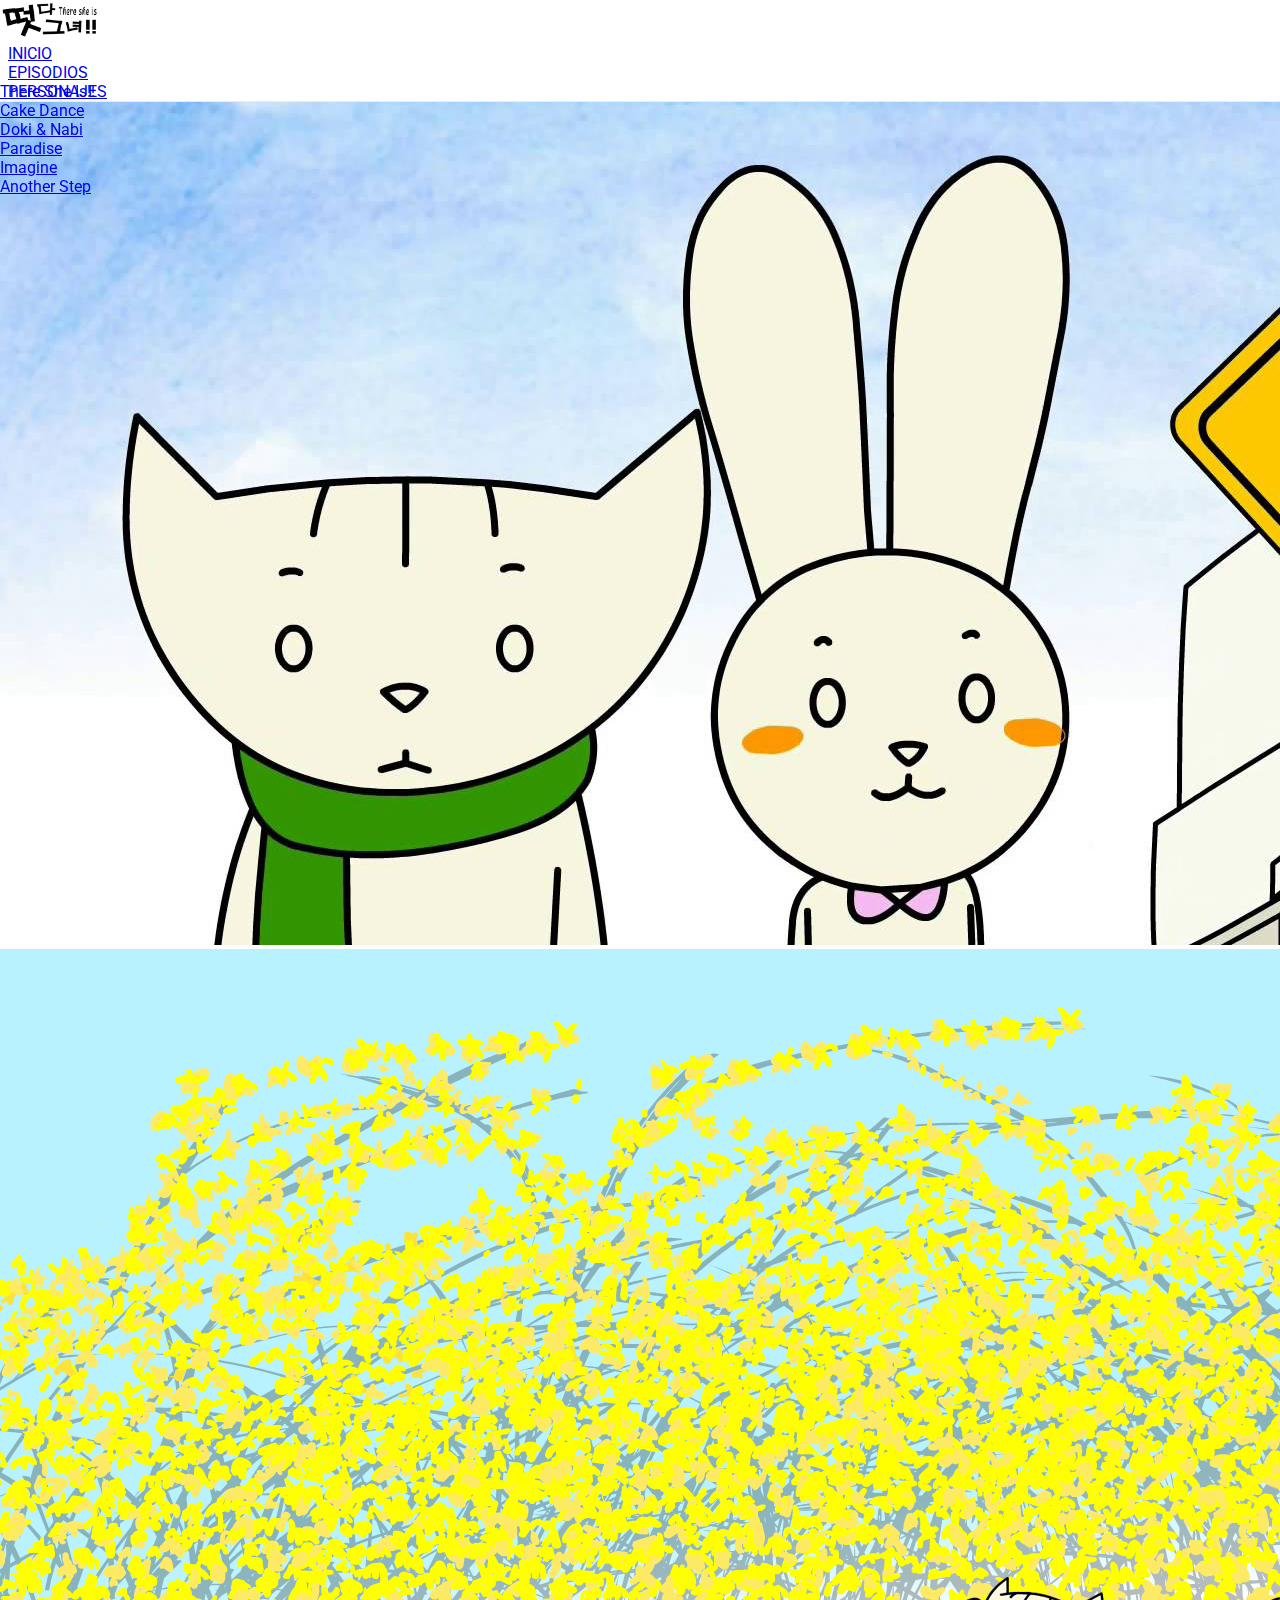
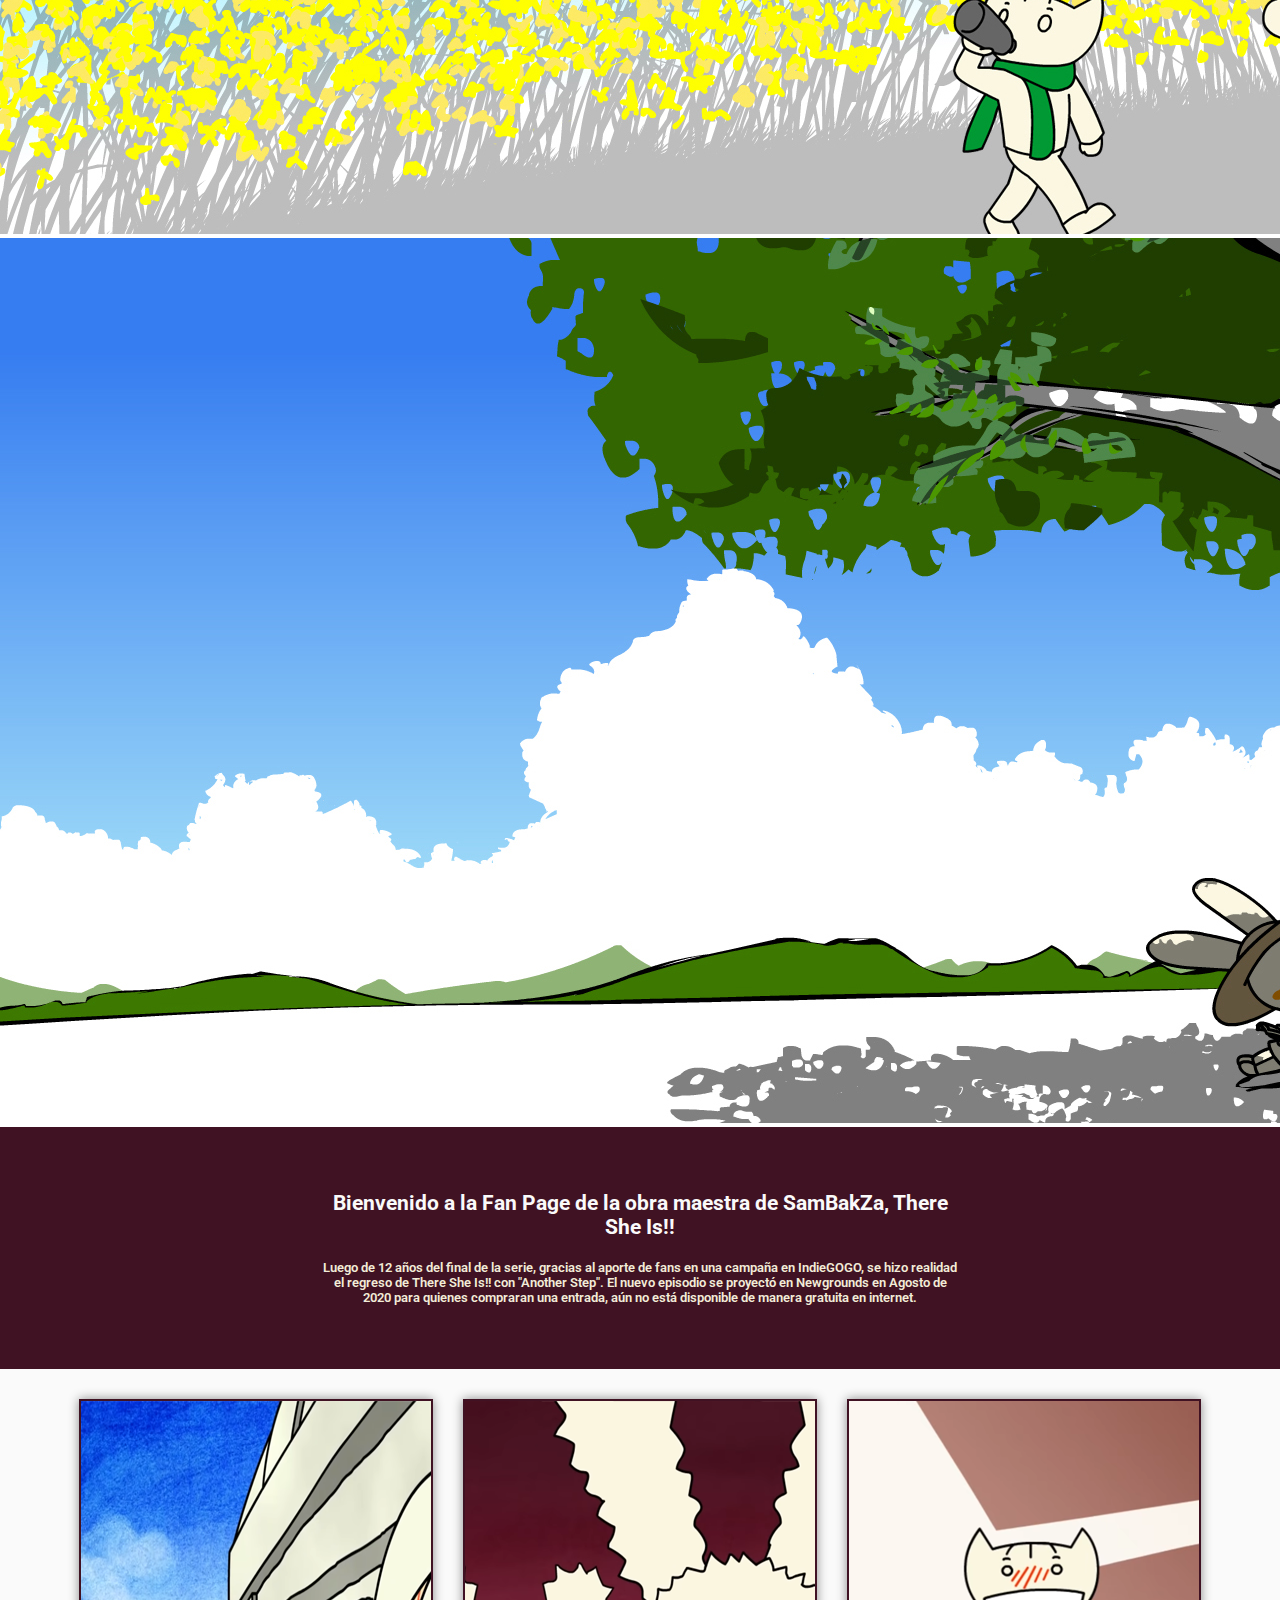
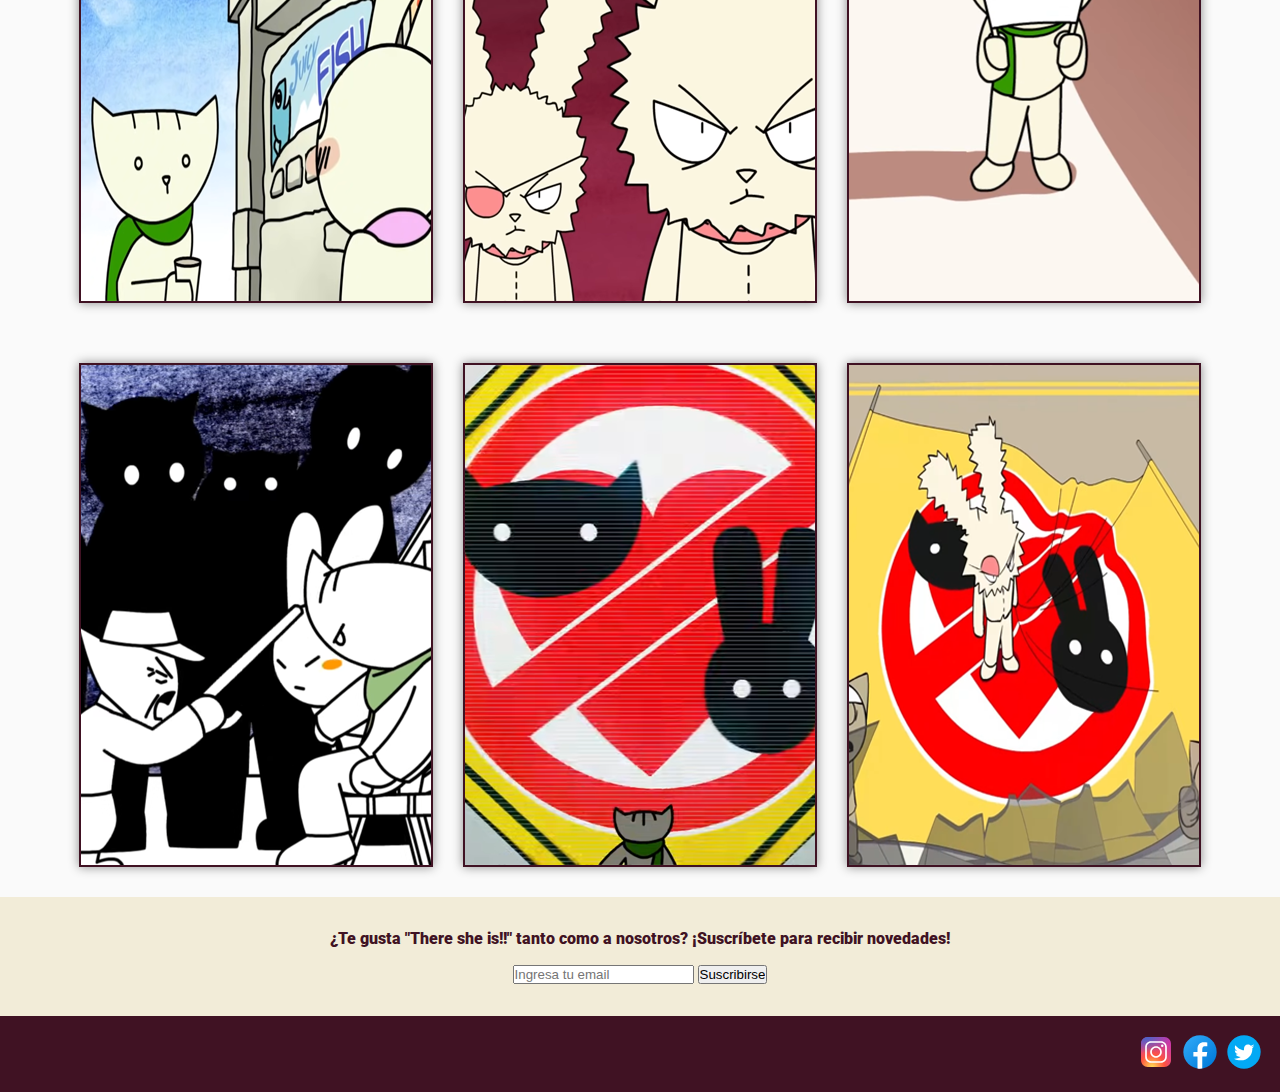
==== commit e02caaf7: "agregada class en los anchor de la section episodios" ====
--- a/index.html
+++ b/index.html
@@ -82,29 +82,17 @@
     <!-- Lista de episodios, el 6 aun no salió, así que diría proximamente -->
 
     <section id="episodios">
-            <a href="./sections/episodio1.html">
-                <div class="poster1">
-                </div>
+            <a class="poster1" href="./sections/episodio1.html">
             </a>
-            <a href="./sections/episodio2.html">
-                <div class="poster2">
-                </div>
+            <a class="poster2" href="./sections/episodio2.html">
             </a>
-            <a href="./sections/episodio3.html">
-                <div class="poster3">
-                </div>
+            <a class="poster3" href="./sections/episodio3.html">
             </a>
-            <a href="./sections/episodio4.html">
-                <div class="poster4">
-                </div>
+            <a class="poster4" href="./sections/episodio4.html">
             </a>
-            <a href="./sections/episodio5.html">
-                <div class="poster5">
-                </div>
+            <a class="poster5" href="./sections/episodio5.html">
             </a>
-            <div>
-                <div class="poster6">
-                </div>
+            <div class="poster6">
             </div>
     </section>
 
--- a/styles/estilos.css
+++ b/styles/estilos.css
@@ -128,6 +128,7 @@
   background-image: url(../img/a1.png);
   background-position: center;
   background-size: cover;
+  box-shadow: 0px 0px 10px rgba(0, 0, 0, 0.452);
   margin: 30px 0px;
   width: 300px;
   height: 450px;
@@ -148,6 +149,7 @@
   background-image: url(../img/b1.png);
   background-position: center;
   background-size: cover;
+  box-shadow: 0px 0px 10px rgba(0, 0, 0, 0.452);
   margin: 30px 0px;
   width: 300px;
   height: 450px;
@@ -168,6 +170,7 @@
   background-image: url(../img/c1.png);
   background-position: center;
   background-size: cover;
+  box-shadow: 0px 0px 10px rgba(0, 0, 0, 0.452);
   margin: 30px 0px;
   width: 300px;
   height: 450px;
@@ -188,6 +191,7 @@
   background-image: url(../img/d1.png);
   background-position: center;
   background-size: cover;
+  box-shadow: 0px 0px 10px rgba(0, 0, 0, 0.452);
   margin: 30px 0px;
   width: 300px;
   height: 450px;
@@ -208,6 +212,7 @@
   background-image: url(../img/e1.png);
   background-position: center;
   background-size: cover;
+  box-shadow: 0px 0px 10px rgba(0, 0, 0, 0.452);
   margin: 30px 0px;
   width: 300px;
   height: 450px;
@@ -228,6 +233,7 @@
   background-image: url(../img/step6.png);
   background-position: center;
   background-size: cover;
+  box-shadow: 0px 0px 10px rgba(0, 0, 0, 0.452);
   margin: 30px 0px;
   width: 300px;
   height: 450px;
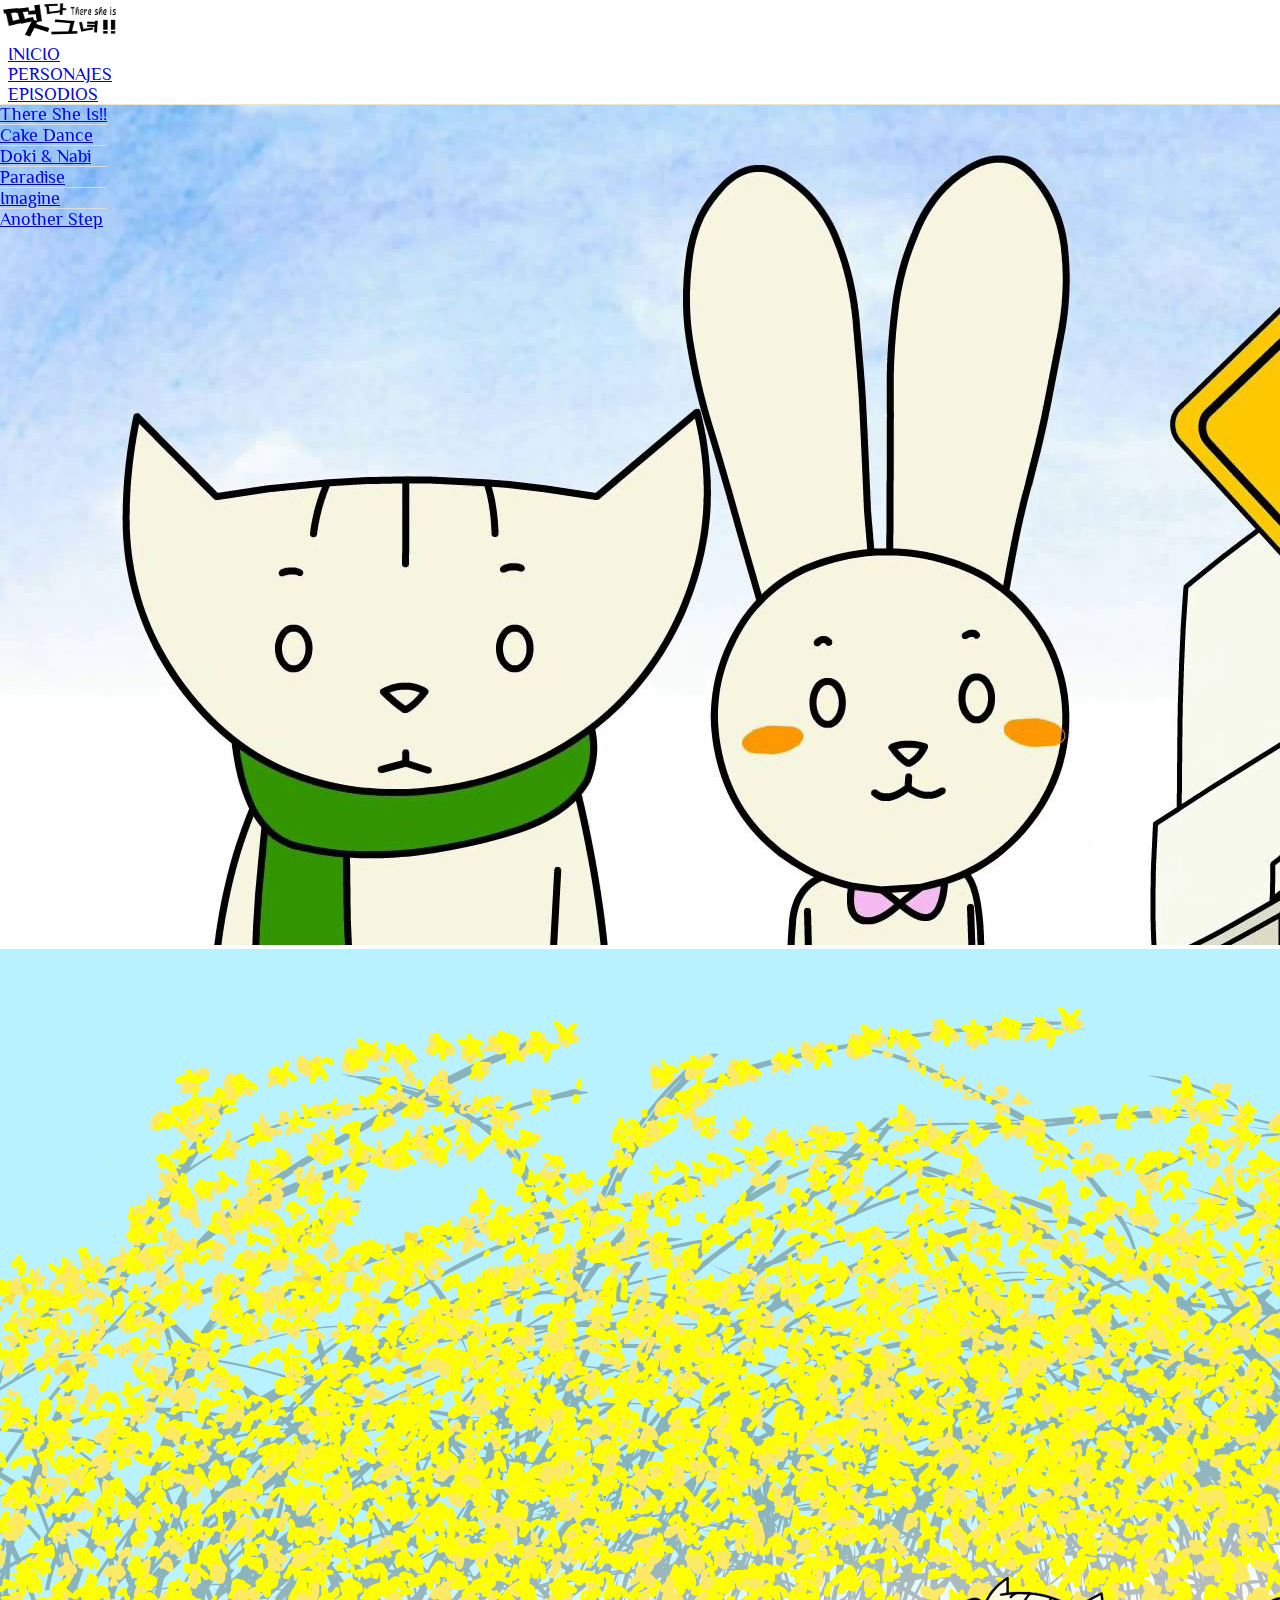
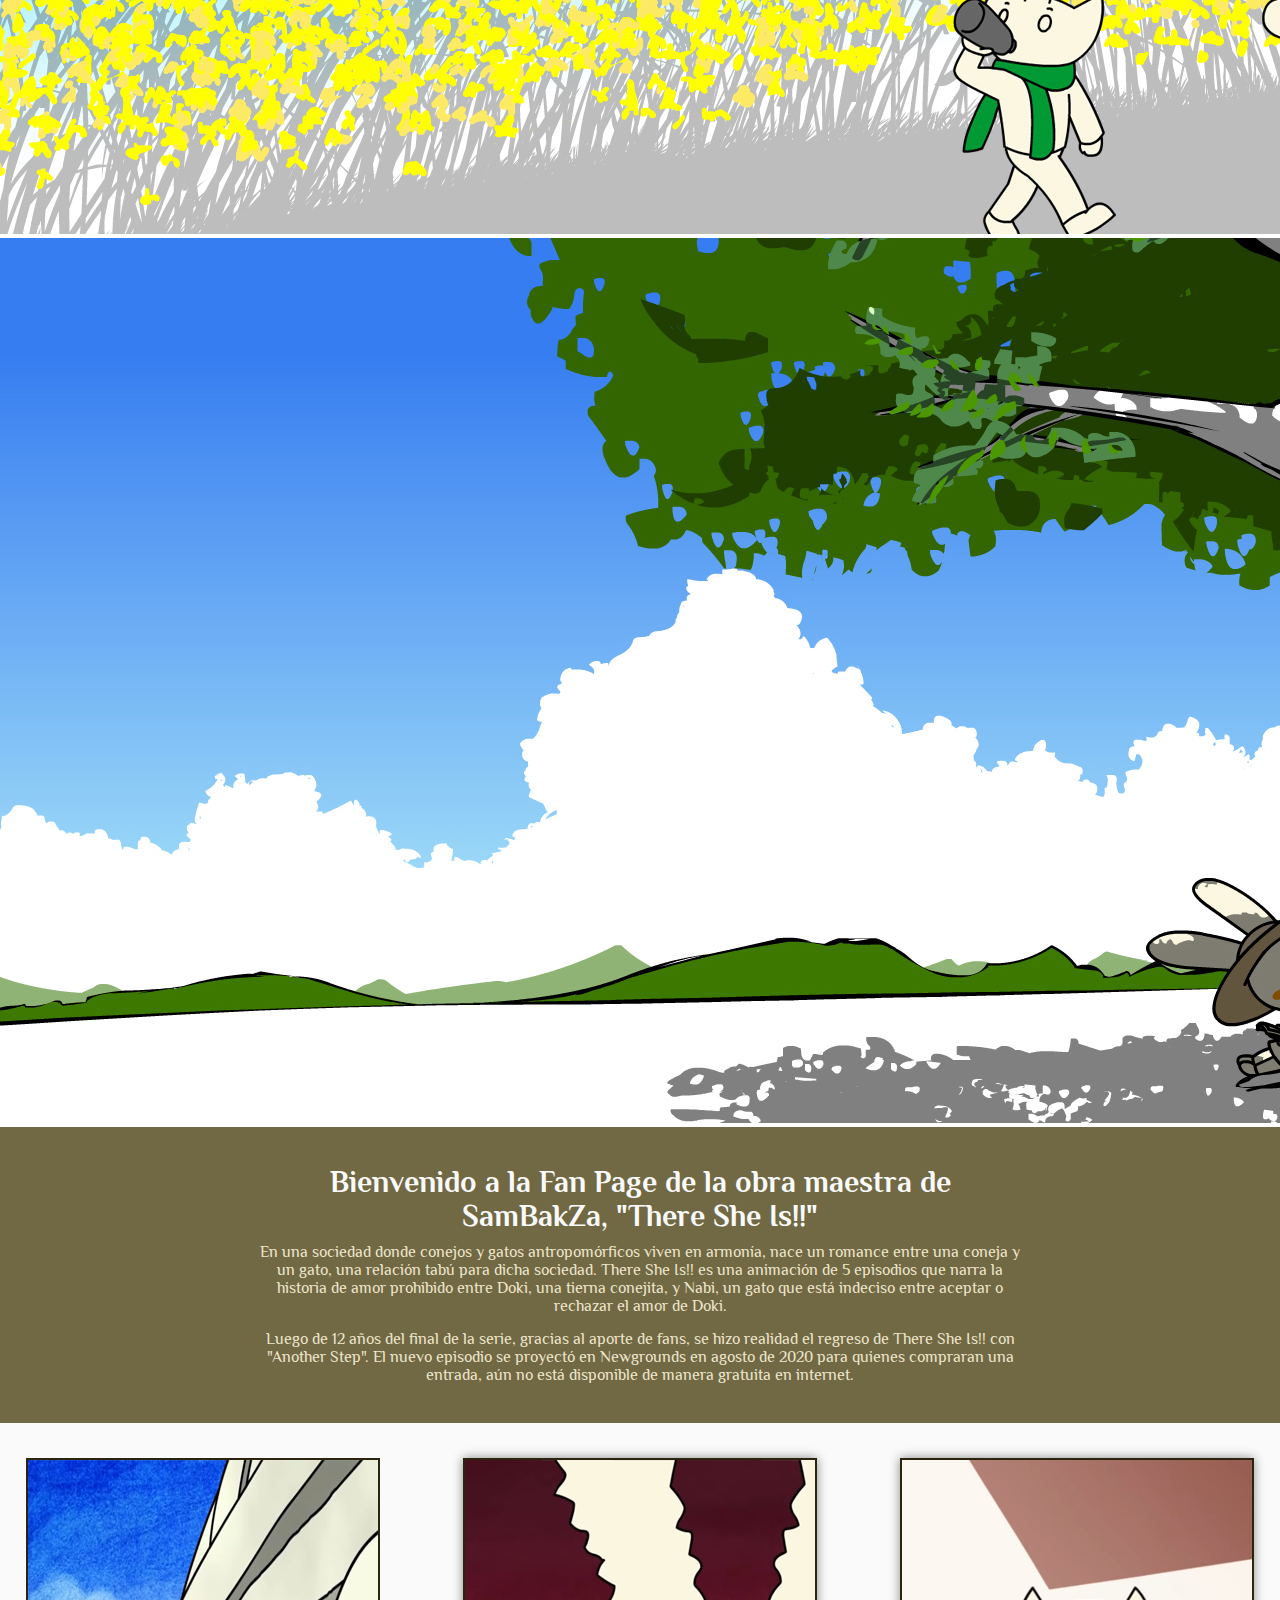
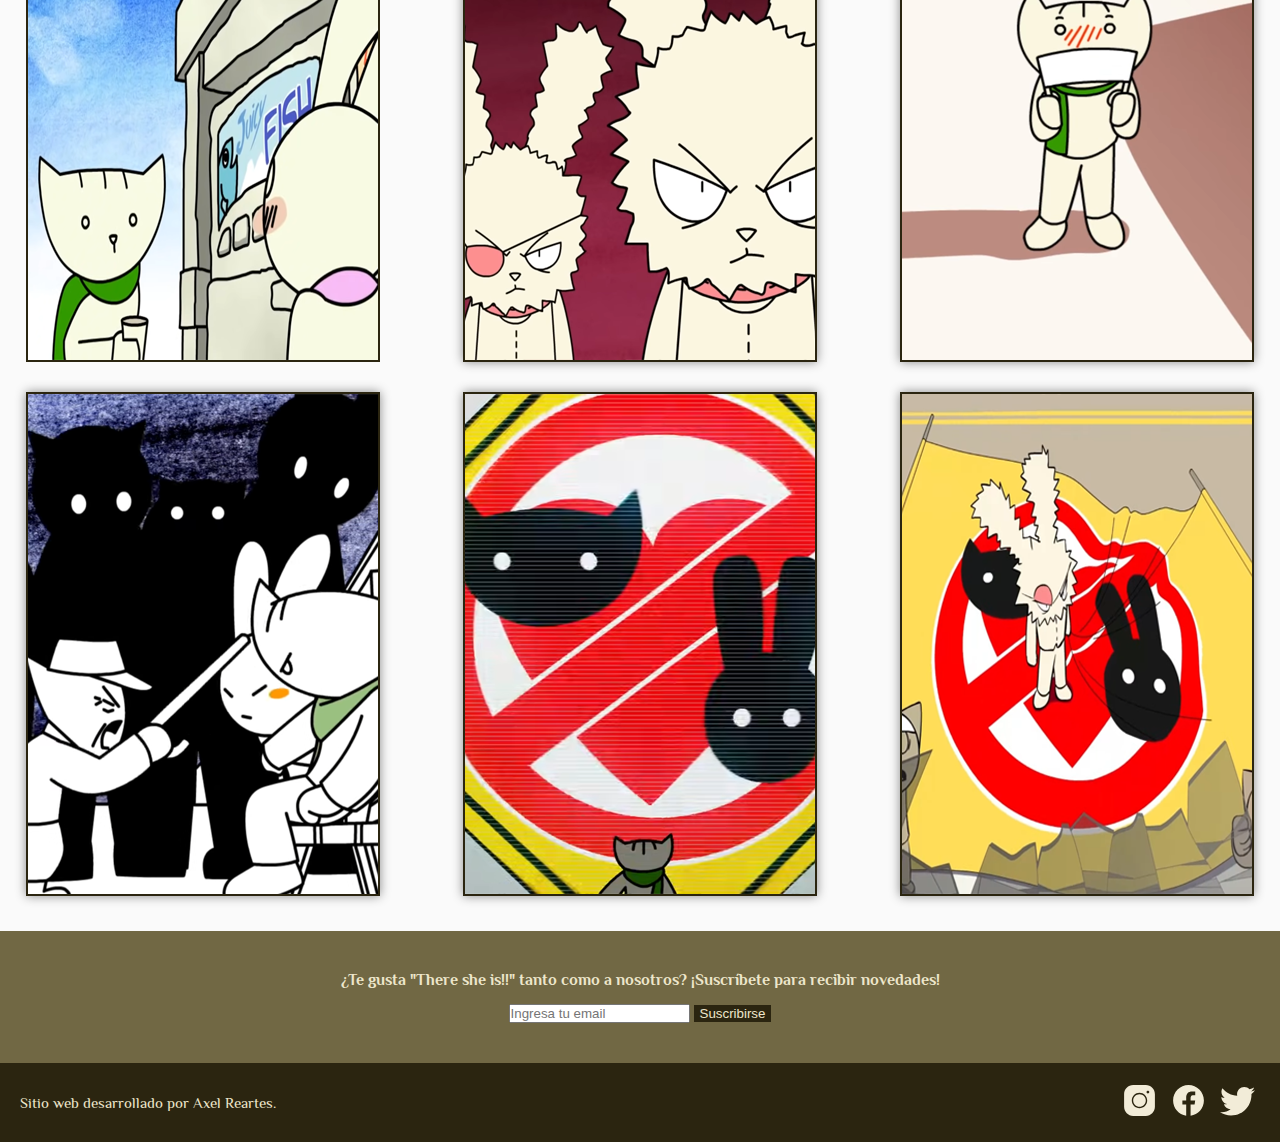
==== commit 43e4af5a: "cambios variados solo falta agregar js al contacto" ====
--- a/index.html
+++ b/index.html
@@ -34,21 +34,21 @@
                         <li class="nav-item">
                             <a class="nav-link active" href="index.html">INICIO</a>
                         </li>
+                        <li class="nav-item">
+                            <a class="nav-link active" href="./sections/personajes.html">PERSONAJES</a>
+                        </li>
                         <li class="nav-item dropdown">
                             <a class="nav-link active dropdown-toggle" href="#" id="navbarDropdown" role="button" data-bs-toggle="dropdown" aria-expanded="false">
                               EPISODIOS
                             </a>
                             <ul class="dropdown-menu" aria-labelledby="navbarDropdown">
-                              <li><a class="dropdown-item" href="./sections/episodio1.html">There She Is!!</a></li>
-                              <li><a class="dropdown-item" href="./sections/episodio2.html">Cake Dance</a></li>
-                              <li><a class="dropdown-item" href="./sections/episodio3.html">Doki & Nabi</a></li>
-                              <li><a class="dropdown-item" href="./sections/episodio4.html">Paradise</a></li>
-                              <li><a class="dropdown-item" href="./sections/episodio5.html">Imagine</a></li>
+                              <li class="reglon-nav"><a class="dropdown-item" href="./sections/episodio1.html">There She Is!!</a></li>
+                              <li class="reglon-nav"><a class="dropdown-item" href="./sections/episodio2.html">Cake Dance</a></li>
+                              <li class="reglon-nav"><a class="dropdown-item" href="./sections/episodio3.html">Doki & Nabi</a></li>
+                              <li class="reglon-nav"><a class="dropdown-item" href="./sections/episodio4.html">Paradise</a></li>
+                              <li class="reglon-nav"><a class="dropdown-item" href="./sections/episodio5.html">Imagine</a></li>
                               <li><a class="dropdown-item disabled" href="#">Another Step</a></li>
                             </ul>
-                        </li>
-                        <li class="nav-item">
-                            <a class="nav-link active" href="./sections/personajes.html">PERSONAJES</a>
                         </li>
                     </ul>
                 </div>
@@ -74,8 +74,9 @@
     </section> 
 
     <section class="bienvenida">
-        <h1 class="titulo-bien">Bienvenido a la Fan Page de la obra maestra de SamBakZa, There She Is!!</h1>
-        <p class="parrafo-bien">Luego de 12 años del final de la serie, gracias al aporte de fans en una campaña en IndieGOGO, se hizo realidad el regreso de There She Is!! con "Another Step". El nuevo episodio se proyectó en Newgrounds en Agosto de 2020 para quienes compraran una entrada, aún no está disponible de manera gratuita en internet.</p>
+        <h1 class="titulo-bien">Bienvenido a la Fan Page de la obra maestra de SamBakZa, "There She Is!!"</h1>
+        <p class="parrafo-bien1">En una sociedad donde conejos y gatos antropomórficos viven en armonía, nace un romance entre una coneja y un gato, una relación tabú para dicha sociedad. There She Is!! es una animación de 5 episodios que narra la historia de amor prohibido entre Doki, una tierna conejita, y Nabi, un gato que está indeciso entre aceptar o rechazar el amor de Doki.</p>
+        <p class="parrafo-bien2">Luego de 12 años del final de la serie, gracias al aporte de fans, se hizo realidad el regreso de There She Is!! con "Another Step". El nuevo episodio se proyectó en Newgrounds en agosto de 2020 para quienes compraran una entrada, aún no está disponible de manera gratuita en internet.</p>
     </section>
 
 
@@ -104,15 +105,17 @@
             <p class="texto-contacto">¿Te gusta "There she is!!" tanto como a nosotros? ¡Suscríbete para recibir novedades!</p>
 			<form action="#">
 				<label for="email"></label>
-				<input class= centrado type="email" placeholder="Ingresa tu email" name="email">
-                <input type="submit" value="Suscribirse">
+				<input type="email" placeholder="Ingresa tu email" name="email">
+                <input class="boton-sub" type="submit" value="Suscribirse">
 			</form>
 		</article>
 	<!-- cierre de form contacto -->
     </section>
 
     <footer>
-
+        <div class="firma">
+            <p>Sitio web desarrollado por Axel Reartes.</p>
+        </div>
         <div class="redes">
             <a href="https://www.instagram.com/amalloc.sambakza/" target="_blank"><img class="icon" src="./img/icon_ig.svg" alt="instagram"></a>
             <a href="https://www.facebook.com/Sambakza.net" target="_blank"><img class="icon" src="./img/icon_fb.svg" alt="facebook"></a>
--- a/styles/estilos.css
+++ b/styles/estilos.css
@@ -1,11 +1,26 @@
-@import url("https://fonts.googleapis.com/css2?family=Open+Sans:wght@300&family=Roboto:wght@100;300;700;900&display=swap");
+@import url("https://fonts.googleapis.com/css2?family=Open+Sans:wght@300&family=Philosopher:ital,wght@0,400;0,700;1,400;1,700&family=Roboto:wght@100;300;700;900&display=swap");
 .footer-ext, body footer {
-  background-color: #401223;
+  background-color: #2b2510;
   margin-bottom: 0;
   display: flex;
-  justify-content: flex-end;
-  padding: 1em;
+  flex-direction: column-reverse;
+  justify-content: space-between;
+  align-items: center;
+  padding: 20px;
   margin-top: 0;
+}
+@media (min-width: 500px) {
+  .footer-ext, body footer {
+    flex-direction: row;
+  }
+}
+.footer-ext .redes, body footer .redes {
+  margin-bottom: 10px;
+}
+@media (min-width: 500px) {
+  .footer-ext .redes, body footer .redes {
+    margin-bottom: 0;
+  }
 }
 
 * {
@@ -23,21 +38,27 @@
 
 body {
   min-height: 100vh;
-  font-family: "Roboto", sans-serif;
+  font-family: "Philosopher", sans-serif;
 }
 body header {
   position: fixed;
   width: 100%;
   top: 0;
   z-index: 20;
-  border-bottom: 1px solid #F2ECD8;
+  border-bottom: 1px solid #ede6cb;
 }
 body header .navbar-fondo {
   background-color: #ffffff;
 }
 body header .navbar-fondo .logo-nav {
-  width: 100px;
+  width: 120px;
   height: 40px;
+}
+body header .navbar-fondo .navbar-nav {
+  font-size: large;
+}
+body header .navbar-fondo .navbar-nav .reglon-nav {
+  border-bottom: 1px solid gainsboro;
 }
 @media (min-width: 720px) {
   body header .navbar-expand-lg .navbar-collapse {
@@ -59,17 +80,33 @@
   }
 }
 body .contacto {
-  background-color: #F2ECD8;
+  background-color: #716844;
   text-align: center;
-  color: #401223;
+  color: #ede6cb;
   font-weight: 900;
-  padding: 2em;
+  padding: 5%;
+}
+@media (min-width: 1020px) {
+  body .contacto {
+    padding: 40px;
+  }
 }
 body .contacto .texto-contacto {
-  margin-bottom: 1em;
+  margin-bottom: 15px;
+}
+body .contacto .boton-sub {
+  color: #ede6cb;
+  background-color: #2b2510;
+  padding: 0 5px;
+  border: 1px solid #2b2510;
 }
 body footer .icon {
-  width: 40px;
+  width: 35px;
+  margin: 0px 5px;
+}
+body footer .firma {
+  color: #ede6cb;
+  font-size: 15px;
 }
 
 .portada {
@@ -77,7 +114,7 @@
 }
 
 .bienvenida {
-  background-color: #401223;
+  background-color: #716844;
   text-align: center;
   padding: 5%;
 }
@@ -88,24 +125,35 @@
 }
 @media (min-width: 1024px) {
   .bienvenida {
-    padding: 5% 25%;
+    padding: 3% 20%;
+  }
+}
+@media (min-width: 1700px) {
+  .bienvenida {
+    padding: 3% 400px;
   }
 }
 .bienvenida .titulo-bien {
   color: #fafafa;
-  font-size: 1.3em;
-  margin-bottom: 1em;
-}
-.bienvenida .parrafo-bien {
-  color: #F2ECD8;
-  font-size: 0.8em;
-  font-weight: 600;
+  font-size: 30px;
+  margin-bottom: 10px;
+}
+.bienvenida .parrafo-bien1 {
+  color: #ede6cb;
+  font-size: 16px;
+  margin-bottom: 15px;
+}
+.bienvenida .parrafo-bien2 {
+  color: #ede6cb;
+  font-size: 16px;
 }
 
 #episodios {
   display: grid;
+  grid-gap: 30px;
   justify-items: center;
   background-color: #fafafa;
+  padding: 35px 0;
 }
 @media (min-width: 768px) {
   #episodios {
@@ -119,27 +167,25 @@
     grid-template-columns: 1fr 1fr 1fr;
   }
 }
-@media (min-width: 1200px) {
+@media (min-width: 1500px) {
   #episodios {
-    padding: 0 5%;
+    padding: 35px 10%;
   }
 }
 #episodios .poster1 {
   background-image: url(../img/a1.png);
   background-position: center;
   background-size: cover;
-  box-shadow: 0px 0px 10px rgba(0, 0, 0, 0.452);
-  margin: 30px 0px;
   width: 300px;
   height: 450px;
-  border: 2px solid #401223;
+  border: 2px solid #2b2510;
   transition: all 0.4s ease;
 }
 #episodios .poster1:hover {
   background-image: url(../img/a2.png);
   transform: scale(1.1);
 }
-@media (min-width: 1200px) {
+@media (min-width: 1250px) {
   #episodios .poster1 {
     width: 350px;
     height: 500px;
@@ -150,17 +196,16 @@
   background-position: center;
   background-size: cover;
   box-shadow: 0px 0px 10px rgba(0, 0, 0, 0.452);
-  margin: 30px 0px;
   width: 300px;
   height: 450px;
-  border: 2px solid #401223;
+  border: 2px solid #2b2510;
   transition: all 0.4s ease;
 }
 #episodios .poster2:hover {
   background-image: url(../img/b2.png);
   transform: scale(1.1);
 }
-@media (min-width: 1200px) {
+@media (min-width: 1250px) {
   #episodios .poster2 {
     width: 350px;
     height: 500px;
@@ -171,17 +216,16 @@
   background-position: center;
   background-size: cover;
   box-shadow: 0px 0px 10px rgba(0, 0, 0, 0.452);
-  margin: 30px 0px;
   width: 300px;
   height: 450px;
-  border: 2px solid #401223;
+  border: 2px solid #2b2510;
   transition: all 0.4s ease;
 }
 #episodios .poster3:hover {
   background-image: url(../img/c2.png);
   transform: scale(1.1);
 }
-@media (min-width: 1200px) {
+@media (min-width: 1250px) {
   #episodios .poster3 {
     width: 350px;
     height: 500px;
@@ -192,17 +236,16 @@
   background-position: center;
   background-size: cover;
   box-shadow: 0px 0px 10px rgba(0, 0, 0, 0.452);
-  margin: 30px 0px;
   width: 300px;
   height: 450px;
-  border: 2px solid #401223;
+  border: 2px solid #2b2510;
   transition: all 0.4s ease;
 }
 #episodios .poster4:hover {
   background-image: url(../img/d2.png);
   transform: scale(1.1);
 }
-@media (min-width: 1200px) {
+@media (min-width: 1250px) {
   #episodios .poster4 {
     width: 350px;
     height: 500px;
@@ -213,17 +256,16 @@
   background-position: center;
   background-size: cover;
   box-shadow: 0px 0px 10px rgba(0, 0, 0, 0.452);
-  margin: 30px 0px;
   width: 300px;
   height: 450px;
-  border: 2px solid #401223;
+  border: 2px solid #2b2510;
   transition: all 0.4s ease;
 }
 #episodios .poster5:hover {
   background-image: url(../img/e2.png);
   transform: scale(1.1);
 }
-@media (min-width: 1200px) {
+@media (min-width: 1250px) {
   #episodios .poster5 {
     width: 350px;
     height: 500px;
@@ -234,17 +276,16 @@
   background-position: center;
   background-size: cover;
   box-shadow: 0px 0px 10px rgba(0, 0, 0, 0.452);
-  margin: 30px 0px;
   width: 300px;
   height: 450px;
-  border: 2px solid #401223;
+  border: 2px solid #2b2510;
   transition: all 0.4s ease;
 }
 #episodios .poster6:hover {
   transform: scale(1.1);
   background-image: url(../img/stepp6.png);
 }
-@media (min-width: 1200px) {
+@media (min-width: 1250px) {
   #episodios .poster6 {
     width: 350px;
     height: 500px;
@@ -262,7 +303,7 @@
 @media (min-width: 768px) {
   .caja-personajes .box-foto {
     padding: 0;
-    border: 2px solid black;
+    border: 2px solid #716844;
   }
 }
 .caja-personajes .descripcion-per,
@@ -271,8 +312,8 @@
   flex-direction: column;
   align-items: center;
   text-align: justify;
-  background-color: #F2ECD8;
   padding: 5% 10%;
+  background-color: #ede6cb;
 }
 @media (min-width: 1200px) {
   .caja-personajes .descripcion-per,
@@ -283,6 +324,12 @@
 .caja-personajes .descripcion-per .titulo-per,
 .caja-personajes .descripcion-per2 .titulo-per {
   font-size: 40px;
+  color: #2b2510;
+}
+.caja-personajes .descripcion-per .texto-per,
+.caja-personajes .descripcion-per2 .texto-per {
+  color: #716844;
+  font-size: medium;
 }
 @media (min-width: 768px) {
   .caja-personajes .fondo-per, .caja-personajes .fondo-per2 {
@@ -303,7 +350,7 @@
 }
 @media (min-width: 768px) {
   .caja-personajes .fondo-per {
-    background-color: #F2ECD8;
+    background-color: #ede6cb;
   }
 }
 @media (min-width: 768px) {
@@ -312,21 +359,14 @@
   }
 }
 
-@media (max-width: 768px) {
-  .contacto-personajes {
-    background-color: #fafafa !important;
-  }
-}
-
 .contenedor-episodio {
   display: flex;
-  background-color: #F2ECD8;
+  background-color: #ede6cb;
   margin-top: 60px;
 }
 @media (min-width: 500px) {
   .contenedor-episodio {
     display: flex;
-    background-color: #F2ECD8;
     margin-top: 60px;
   }
 }
@@ -334,8 +374,10 @@
   display: grid;
   margin: 30px 10%;
   justify-items: center;
-}
-@media (min-width: 500px) {
+  border: 2px solid #716844;
+  padding: 10px;
+}
+@media (min-width: 550px) {
   .contenedor-episodio .margen-ep {
     display: flex;
   }
@@ -346,81 +388,107 @@
 .contenedor-episodio .margen-ep .descripcion-ep {
   display: flex;
   margin-top: 5%;
-  font-size: 15px;
   flex-direction: column;
   align-items: center;
-}
-@media (min-width: 500px) {
+  justify-content: space-between;
+}
+@media (min-width: 550px) {
   .contenedor-episodio .margen-ep .descripcion-ep {
     display: flex;
     margin-top: 0;
     margin-left: 5%;
-    font-size: 13px;
     align-items: flex-start;
   }
 }
-@media (min-width: 720px) {
-  .contenedor-episodio .margen-ep .descripcion-ep {
-    font-size: 90%;
-  }
-}
-@media (min-width: 768px) {
-  .contenedor-episodio .margen-ep .descripcion-ep {
-    font-size: 100%;
-  }
-}
-@media (min-width: 1024px) {
-  .contenedor-episodio .margen-ep .descripcion-ep {
-    font-size: 130%;
+.contenedor-episodio .margen-ep .descripcion-ep .titulo-ep {
+  color: #2b2510;
+  font-size: 30px;
+}
+@media (min-width: 920px) {
+  .contenedor-episodio .margen-ep .descripcion-ep .titulo-ep {
+    font-size: 35px;
   }
 }
 .contenedor-episodio .margen-ep .descripcion-ep .desc-ep {
   text-align: justify;
+  color: #716844;
+  font-size: 13px;
+}
+@media (min-width: 700px) {
+  .contenedor-episodio .margen-ep .descripcion-ep .desc-ep {
+    font-size: 15px;
+  }
+}
+@media (min-width: 1300px) {
+  .contenedor-episodio .margen-ep .descripcion-ep .desc-ep {
+    font-size: 20px;
+  }
+}
+.contenedor-episodio .margen-ep .descripcion-ep .prueba1 {
+  list-style: none;
+  color: #2b2510;
+  padding-left: 0;
+  margin-top: 5px;
+  margin-bottom: 0;
+  text-align: center;
+  font-size: 15px;
+}
+@media (min-width: 550px) {
+  .contenedor-episodio .margen-ep .descripcion-ep .prueba1 {
+    text-align: left;
+    font-size: 15px;
+  }
 }
 
 .box-video {
   display: flex;
   justify-content: center;
-  margin: 30px 10%;
+  margin: 30px 0;
   flex-direction: column;
 }
 .box-video .contenedor-video {
   display: flex;
   justify-content: center;
-  width: 100%;
   margin-bottom: 30px;
-  height: 280px;
-}
-@media (min-width: 500px) {
+  height: 56.25vw;
+}
+@media (min-width: 1285px) {
   .box-video .contenedor-video {
-    height: 300px;
-  }
-}
-@media (min-width: 720px) {
-  .box-video .contenedor-video {
-    height: 450px;
-  }
-}
-@media (min-width: 1200px) {
-  .box-video .contenedor-video {
-    height: 800px;
+    height: 720px;
+    margin-left: 10%;
+    margin-right: 10%;
   }
 }
 .box-video .contenedor-video iframe {
   width: 100%;
 }
+.box-video .botones {
+  margin: 0 10%;
+}
 .box-video .botones .enlace-boton .boton-izq {
   margin-bottom: 10px;
+  background-color: #ede6cb;
+  box-shadow: 0px 0px 2px rgba(0, 0, 0, 0.452);
+}
+.box-video .botones .enlace-boton .boton-der {
+  background-color: #ede6cb;
+  box-shadow: 0px 0px 2px rgba(0, 0, 0, 0.452);
 }
 .box-video .botones .boton-izq, .box-video .botones .boton-der {
   padding: 5px;
 }
+.box-video .botones .boton-izq .texto-boton, .box-video .botones .boton-der .texto-boton {
+  color: #716844;
+}
 @media (min-width: 500px) {
   .box-video .botones {
     display: flex;
     justify-content: space-between;
   }
 }
+.box-video .botones-ep1 {
+  margin: 0 10%;
+}
 @media (min-width: 500px) {
   .box-video .botones-ep1 {
     display: flex;
@@ -429,6 +497,13 @@
 }
 .box-video .botones-ep1 .enlace-boton .boton-der {
   padding: 5px;
+  background-color: #ede6cb;
+}
+.box-video .botones-ep1 .enlace-boton .boton-der .texto-boton {
+  color: #716844;
+}
+.box-video .botones-ep5 {
+  margin: 0 10%;
 }
 @media (min-width: 500px) {
   .box-video .botones-ep5 {
@@ -438,16 +513,20 @@
 }
 .box-video .botones-ep5 .enlace-boton .boton-izq {
   padding: 5px;
+  background-color: #ede6cb;
+}
+.box-video .botones-ep5 .enlace-boton .boton-izq .texto-boton {
+  color: #716844;
 }
 .box-video .enlace-boton {
   text-decoration: none;
   text-align: center;
 }
 .box-video .enlace-boton .boton-izq, .box-video .enlace-boton .boton-der {
-  color: #401223;
+  color: #ede6cb;
   font-weight: 600;
   border-radius: 20px;
-  background-color: #F2ECD8;
+  background-color: #fafafa;
   transition: all 0.5s;
 }
 .box-video .enlace-boton .boton-izq:hover, .box-video .enlace-boton .boton-der:hover {
